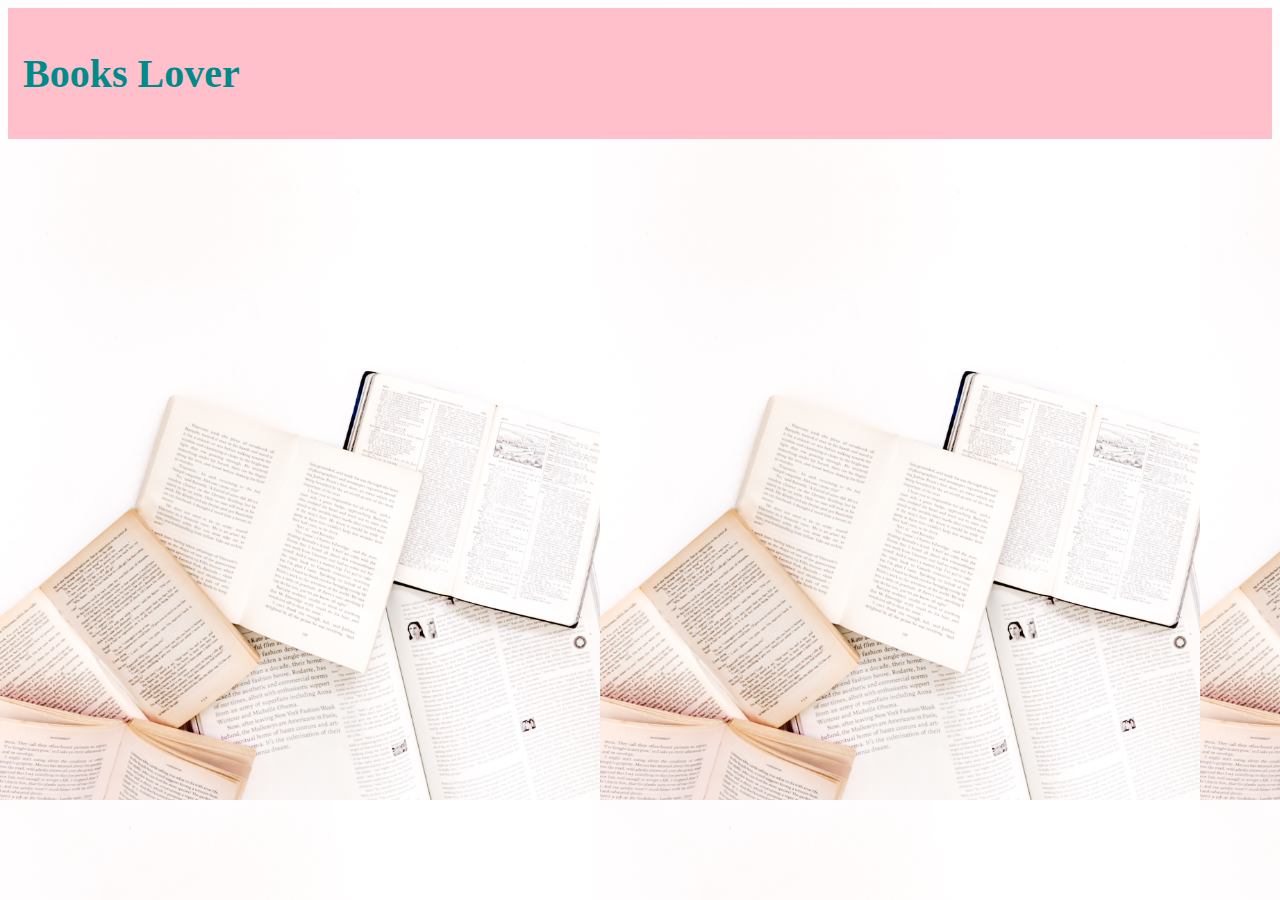
==== index.html @ 064ba672 "10" ====
<!DOCTYPE html>
<html lang="en">

<head>
    <meta charset="UTF-8">
    <meta name="viewport" content="width=device-width, initial-scale=1.0">
    <link rel="stylesheet" href="style.css">
    <script src="https://code.jquery.com/jquery-2.2.4.min.js"
    integrity="sha256-BbhdlvQf/xTY9gja0Dq3HiwQF8LaCRTXxZKRutelT44="
    crossorigin="anonymous"></script>

    <title>Project2</title>

</head>
<body>
    
    <div class="header">
        <h1>Books Lover</h1>
    </div>

    <div class="books">
        
    </div>


<!--  -->


    <script src="main.js"></script>
</body>

</html>
---- style.css ----
body{
    background-image: url(backgraund.jpg.jpg);
    background-size: 600px;
}
.header {
    color: darkcyan;
    background-color:pink;
    padding: 15px;
    margin:0 ;
    font-size:20px;
    font-family: Georgia, 'Times New Roman', Times, serif;
}
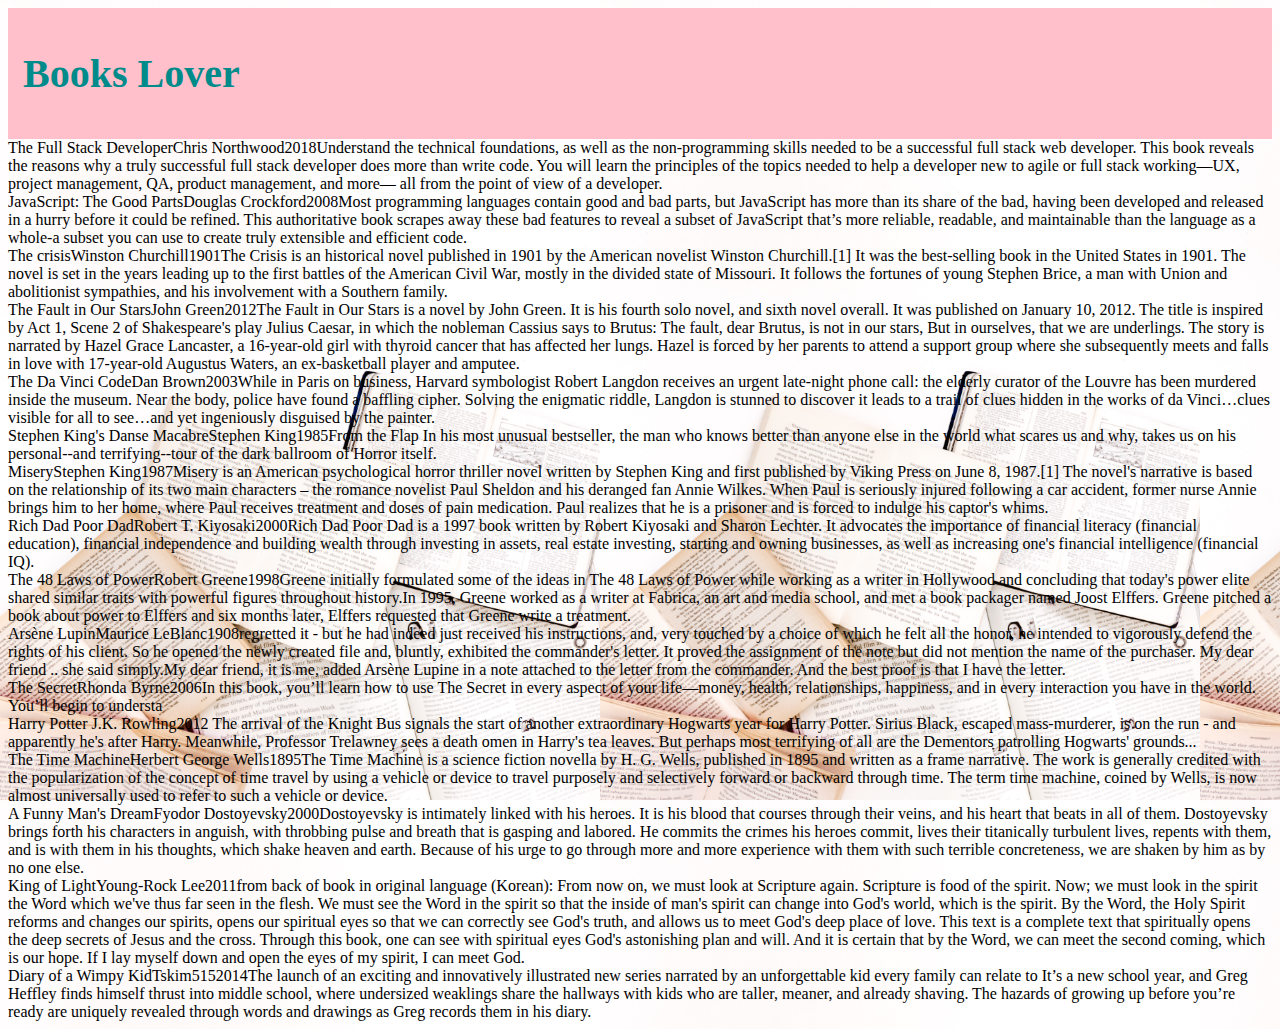
==== commit 44a0f053: "11" ====
--- a/index.html
+++ b/index.html
@@ -18,12 +18,10 @@
         <h1>Books Lover</h1>
     </div>
 
-    <div class="books">
+    <div class="books1">
         
     </div>
 
-
-<!--  -->
 
 
     <script src="main.js"></script>
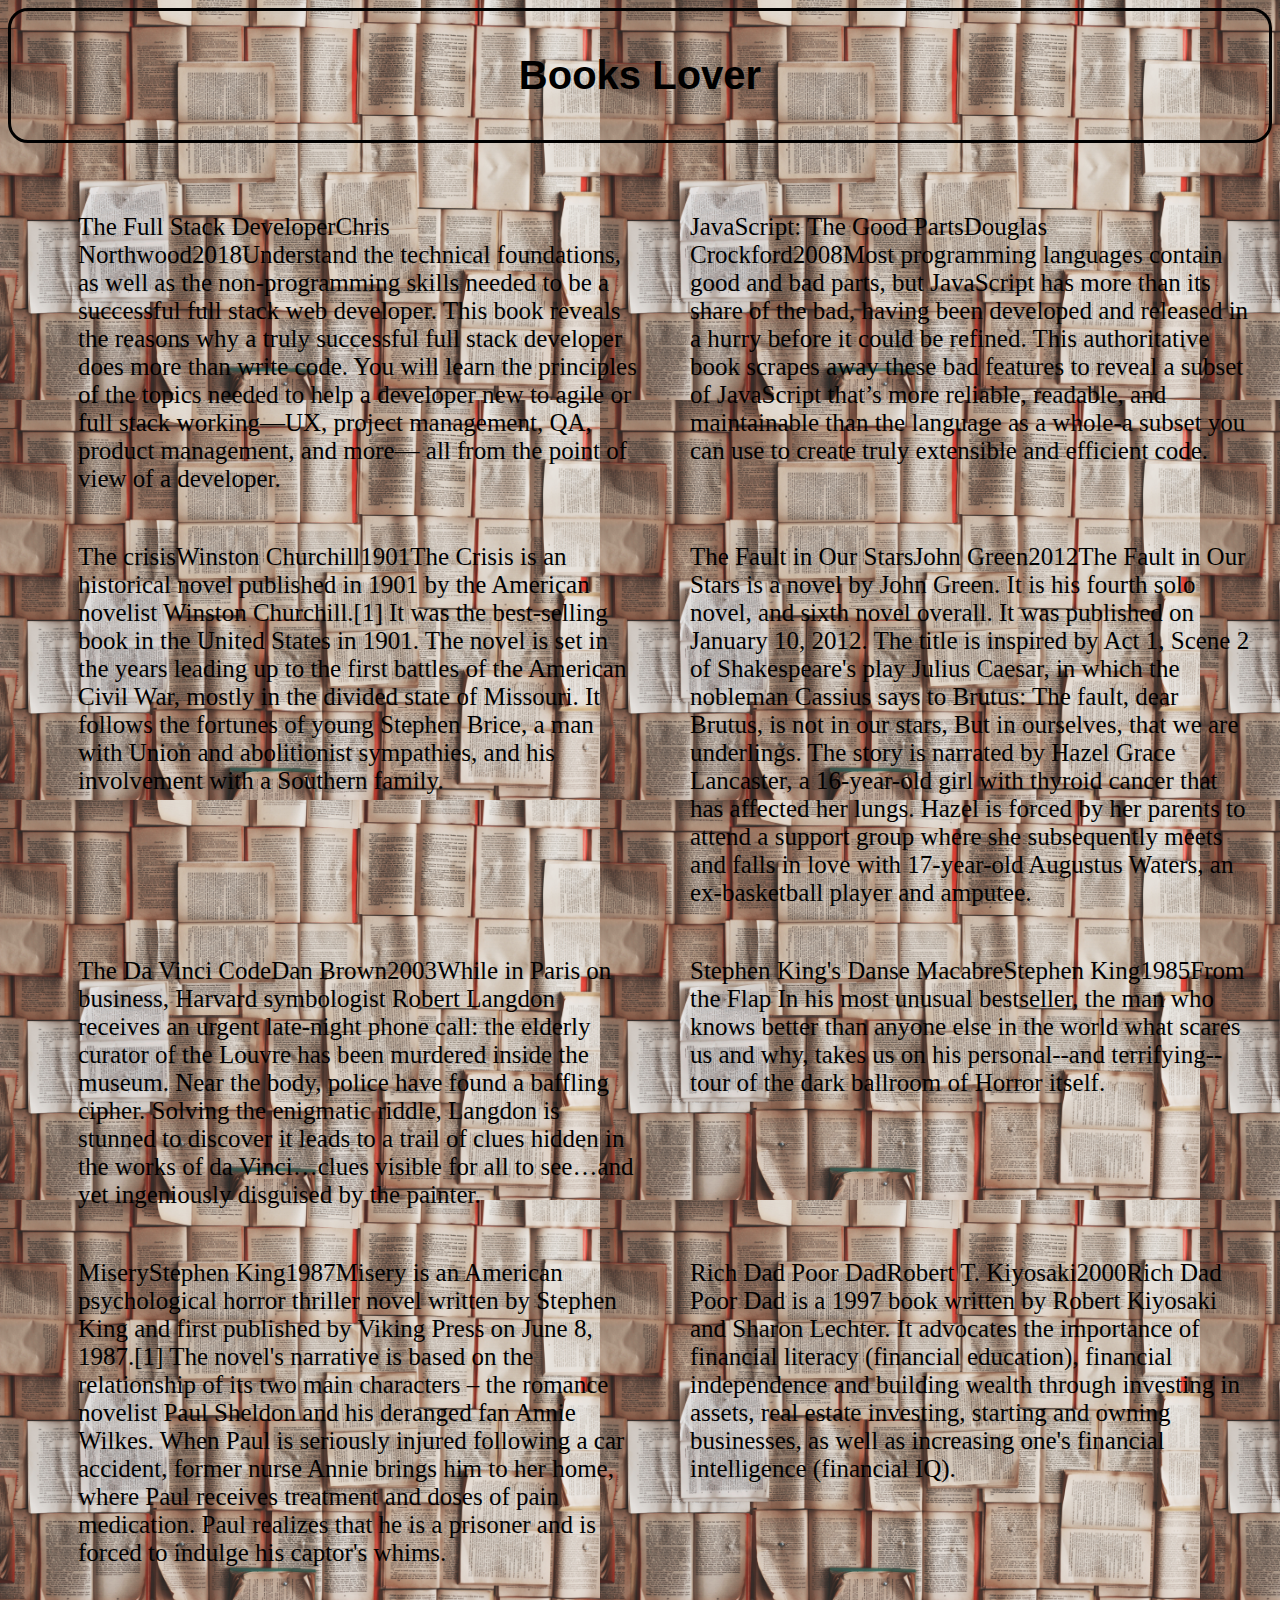
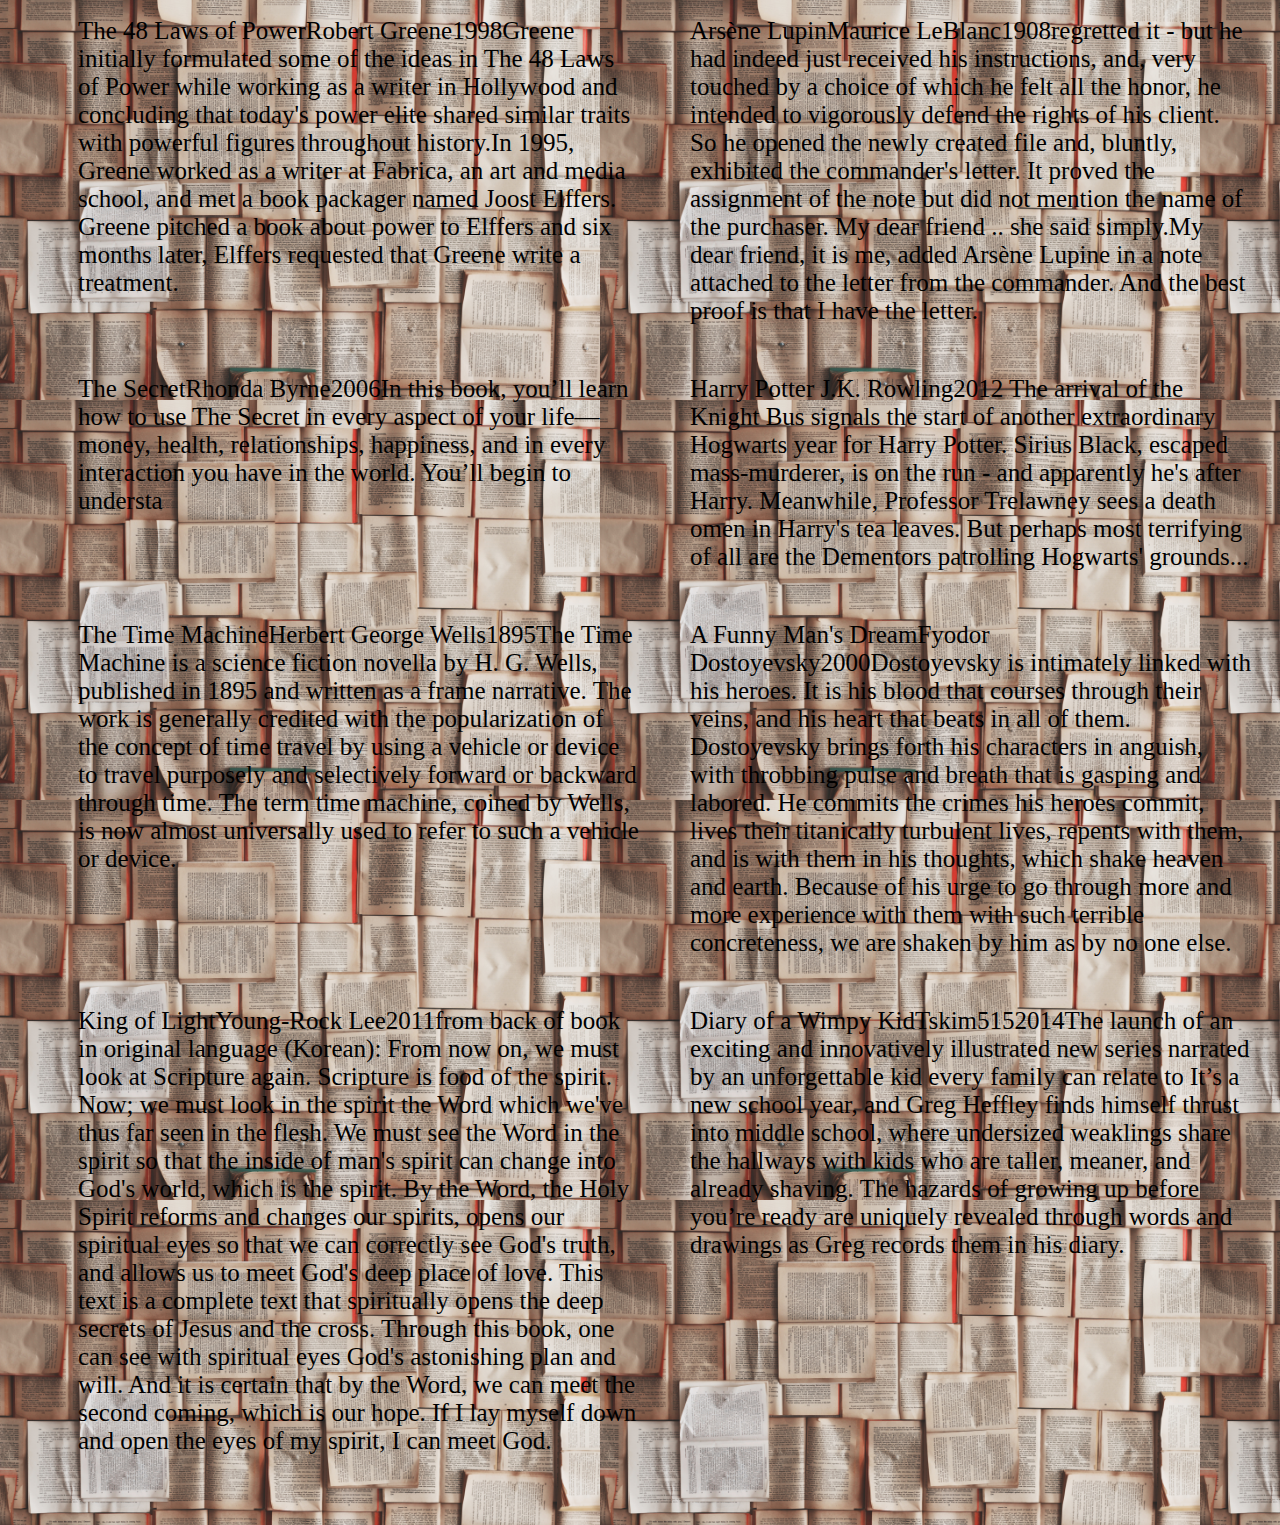
==== commit 262a0382: "12" ====
--- a/index.html
+++ b/index.html
@@ -15,11 +15,10 @@
 <body>
     
     <div class="header">
-        <h1>Books Lover</h1>
+        <h1>Books Lover</h1> 
     </div>
 
     <div class="books1">
-        
     </div>
 
 
--- a/style.css
+++ b/style.css
@@ -1,12 +1,24 @@
 body{
-    background-image: url(backgraund.jpg.jpg);
+    background-image: url(patrick.jpg.jpg);
     background-size: 600px;
 }
 .header {
-    color: darkcyan;
-    background-color:pink;
+    color: black;
+    /* background-color:blanchedalmond ; */
     padding: 15px;
     margin:0 ;
+    border-radius: 20px 20px 20px 20px;
+    border: 3px solid black;
     font-size:20px;
-    font-family: Georgia, 'Times New Roman', Times, serif;
-}+    font-family:Verdana, Geneva, Tahoma, sans-serif;
+    text-align: center;
+}
+.books1 {
+    display: grid;
+    grid-template-columns: 50% 50% ;
+    gap: 50px;
+    margin: 70px;
+    color: black ;
+    font-size: 25px;
+    
+}
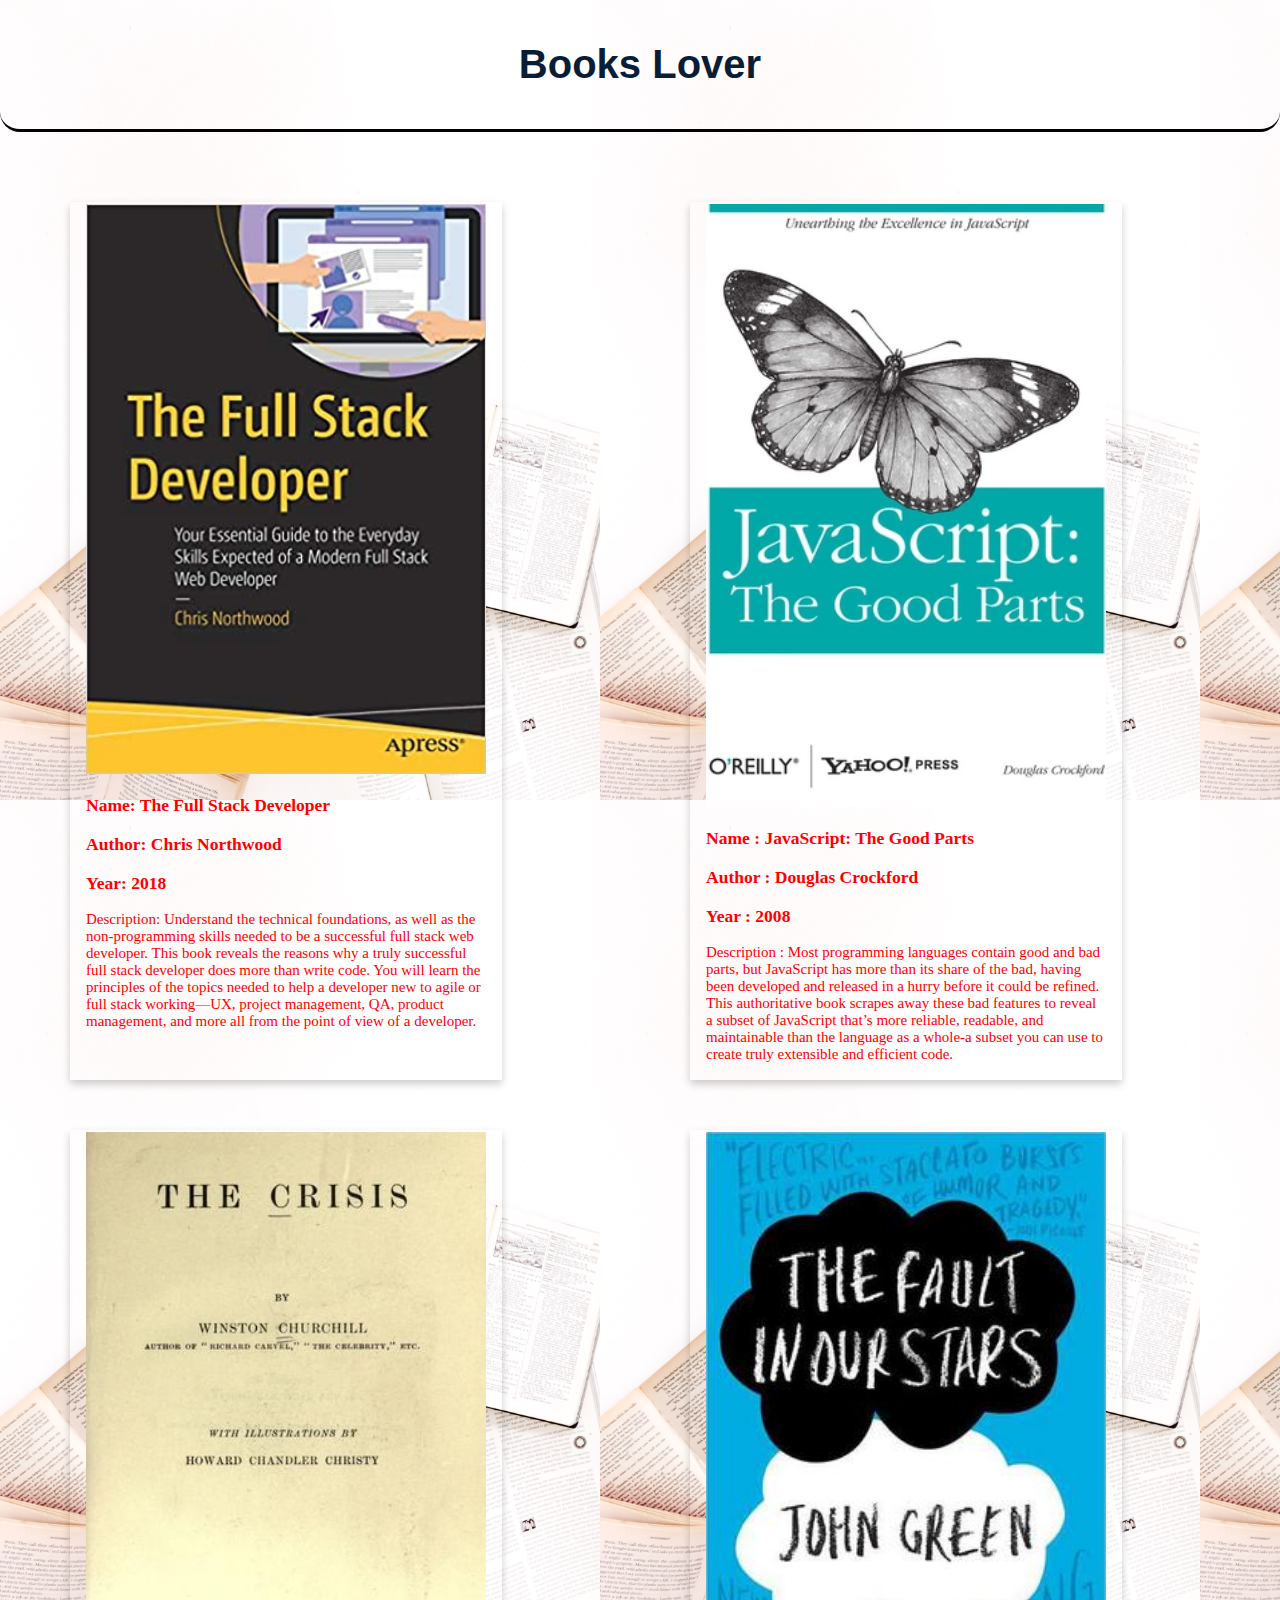
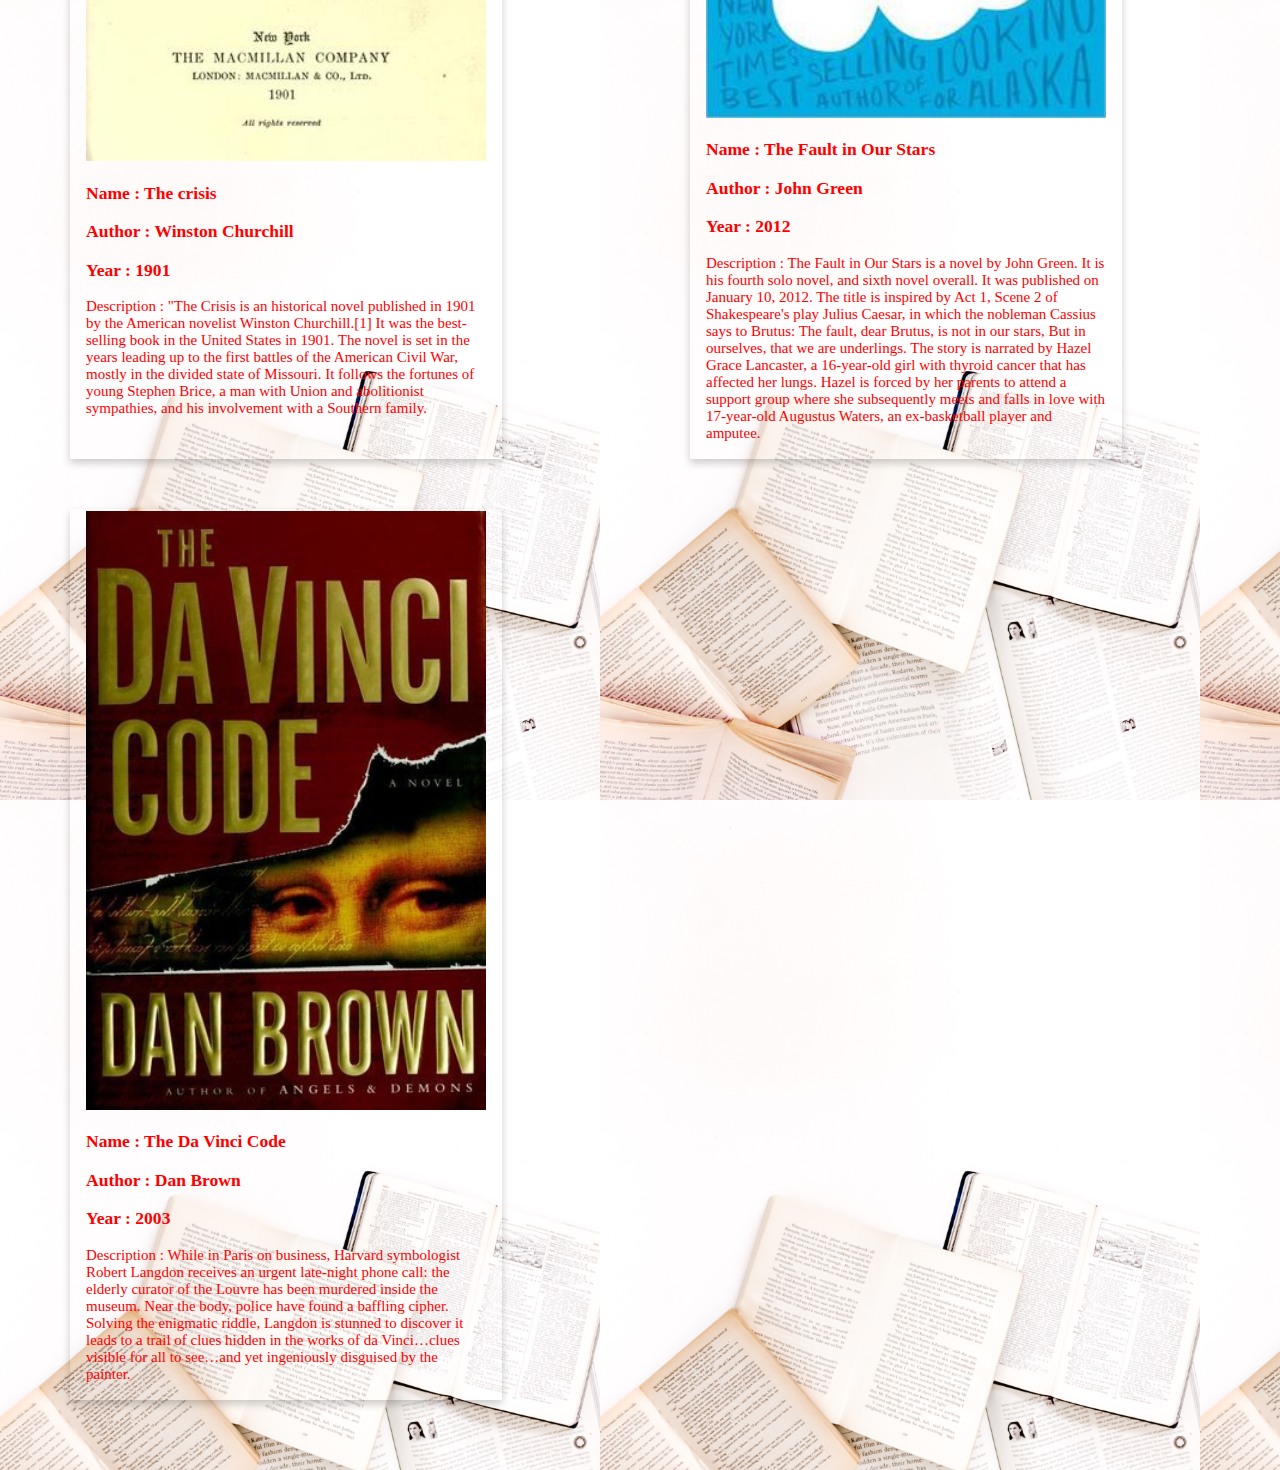
==== commit f6f9248e: "plan B" ====
--- a/index.html
+++ b/index.html
@@ -10,7 +10,6 @@
     crossorigin="anonymous"></script>
 
     <title>Project2</title>
-
 </head>
 <body>
     
@@ -19,7 +18,43 @@
     </div>
 
     <div class="books1">
-    </div>
+        <div class="book1">
+            <img src="./imgs/book1.jpg" alt="book1">
+            <h3> Name: The Full Stack Developer</h3>
+            <h3> Author: Chris Northwood</h3>
+            <h3>Year: 2018</h3> 
+            <p> Description: Understand the technical foundations, as well as the non-programming skills needed to be a successful full stack web developer. This book reveals the reasons why a truly successful full stack developer does more than write code. You will learn the principles of the topics needed to help a developer new to agile or full stack working―UX, project management, QA, product management, and more all from the point of view of a developer.</p>
+        </div>
+        <div class="book2">
+            <img src="./imgs/book2.jpg" alt="book2">
+            <h3> Name : JavaScript: The Good Parts</h3>
+            <h3>Author : Douglas Crockford</h3> 
+            <h3> Year : 2008</h3>
+            <p> Description : Most programming languages contain good and bad parts, but JavaScript has more than its share of the bad, having been developed and released in a hurry before it could be refined. This authoritative book scrapes away these bad features to reveal a subset of JavaScript that’s more reliable, readable, and maintainable than the language as a whole-a subset you can use to create truly extensible and efficient code.</p>
+        </div>
+        <div class="book3">
+            <img src="./imgs/book3.jpg" alt="book3">
+            <h3>Name : The crisis</h3> 
+            <h3>Author : Winston Churchill</h3>
+            <h3> Year : 1901 </h3>
+            <P>Description : "The Crisis is an historical novel published in 1901 by the American novelist Winston Churchill.[1] It was the best-selling book in the United States in 1901. The novel is set in the years leading up to the first battles of the American Civil War, mostly in the divided state of Missouri. It follows the fortunes of young Stephen Brice, a man with Union and abolitionist sympathies, and his involvement with a Southern family.</P> 
+        </div>
+        <div class="book4">
+            <img  src="./imgs/book4.jpg" alt="book4" >
+            <h3>Name : The Fault in Our Stars</h3>
+            <h3>Author : John Green</h3>
+            <h3>Year : 2012  </h3> 
+            <p>Description : The Fault in Our Stars is a novel by John Green. It is his fourth solo novel, and sixth novel overall. It was published on January 10, 2012. The title is inspired by Act 1, Scene 2 of Shakespeare's play Julius Caesar, in which the nobleman Cassius says to Brutus: The fault, dear Brutus, is not in our stars, But in ourselves, that we are underlings. The story is narrated by Hazel Grace Lancaster, a 16-year-old girl with thyroid cancer that has affected her lungs. Hazel is forced by her parents to attend a support group where she subsequently meets and falls in love with 17-year-old Augustus Waters, an ex-basketball player and amputee.</p>
+            </div>
+            <div class="book5">
+                <img src="./imgs/book5.jpg" alt="book5">
+                <h3> Name : The Da Vinci Code</h3>
+                <h3> Author : Dan Brown</h3>
+                <h3> Year : 2003 </h3>
+                <p> Description : While in Paris on business, Harvard symbologist Robert Langdon receives an urgent late-night phone call: the elderly curator of the Louvre has been murdered inside the museum. Near the body, police have found a baffling cipher. Solving the enigmatic riddle, Langdon is stunned to discover it leads to a trail of clues hidden in the works of da Vinci…clues visible for all to see…and yet ingeniously disguised by the painter.</p>
+            </div>
+        </div>
+    
 
 
 
--- a/style.css
+++ b/style.css
@@ -1,14 +1,15 @@
 body{
-    background-image: url(patrick.jpg.jpg);
+    background-image: url(backgraund.jpg.jpg);
     background-size: 600px;
+    margin: 0;
 }
 .header {
-    color: black;
-    /* background-color:blanchedalmond ; */
+    color: #0A1D37;
+    /* background-color:#F1ECC3 ; */
     padding: 15px;
     margin:0 ;
-    border-radius: 20px 20px 20px 20px;
-    border: 3px solid black;
+    border-radius:  20px 20px;
+    border-bottom: 3px solid black;
     font-size:20px;
     font-family:Verdana, Geneva, Tahoma, sans-serif;
     text-align: center;
@@ -18,7 +19,63 @@
     grid-template-columns: 50% 50% ;
     gap: 50px;
     margin: 70px;
-    color: black ;
+    color: red ;
     font-size: 25px;
     
 }
+img {
+    width: 400px;
+    align-items: center;
+}
+.book1 {
+    /* border:2px solid black; */
+    font-size: 15px;
+    width: 400px;
+    box-shadow: 0 4px 8px 0 rgba(0,0,0,0.2);
+    transition: 0.3s;
+    padding: 2px 16px;
+}
+.book1 :hover {
+        box-shadow: 0 8px 16px  rgba(0,0,0,0.2);
+}
+
+.book2 {
+    font-size: 15px;
+    width: 400px;
+    box-shadow: 0 4px 8px 0 rgba(0,0,0,0.2);
+    transition: 0.3s;
+    padding: 2px 16px;
+}
+.book2 :hover {
+        box-shadow: 0 8px 16px  rgba(0,0,0,0.2);
+}
+.book3 {
+    font-size: 15px;
+    width: 400px;
+    box-shadow: 0 4px 8px 0 rgba(0,0,0,0.2);
+    transition: 0.3s;
+    padding: 2px 16px;
+}
+.book3 :hover {
+        box-shadow: 0 8px 16px  rgba(0,0,0,0.2);
+}
+.book4 {
+    font-size: 15px;
+    width: 400px;
+    box-shadow: 0 4px 8px 0 rgba(0,0,0,0.2);
+    transition: 0.3s;
+    padding: 2px 16px;
+}
+.book4 :hover {
+        box-shadow: 0 8px 16px  rgba(0,0,0,0.2);
+}
+.book5 {
+    font-size: 15px;
+    width: 400px;
+    box-shadow: 0 4px 8px 0 rgba(0,0,0,0.2);
+    transition: 0.3s;
+    padding: 2px 16px;
+}
+.book5 :hover {
+        box-shadow: 0 8px 16px  rgba(0,0,0,0.2);
+}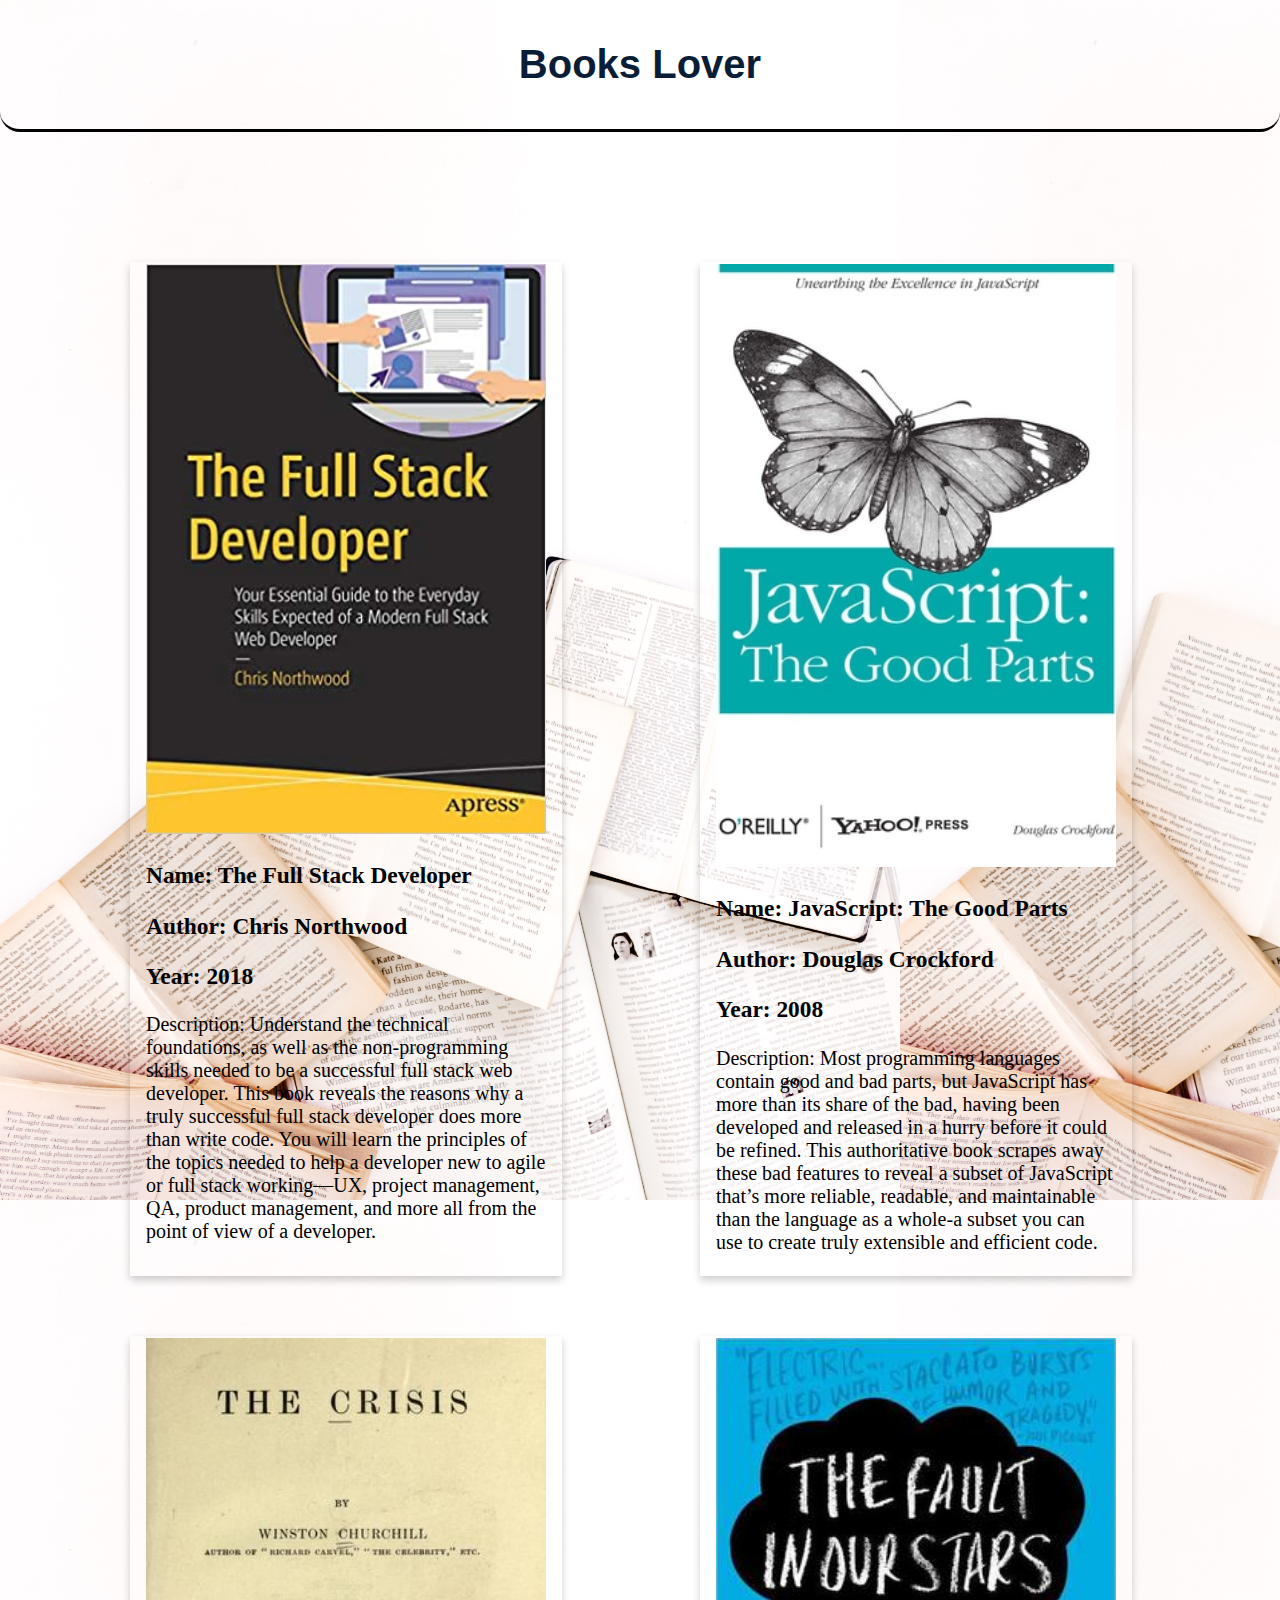
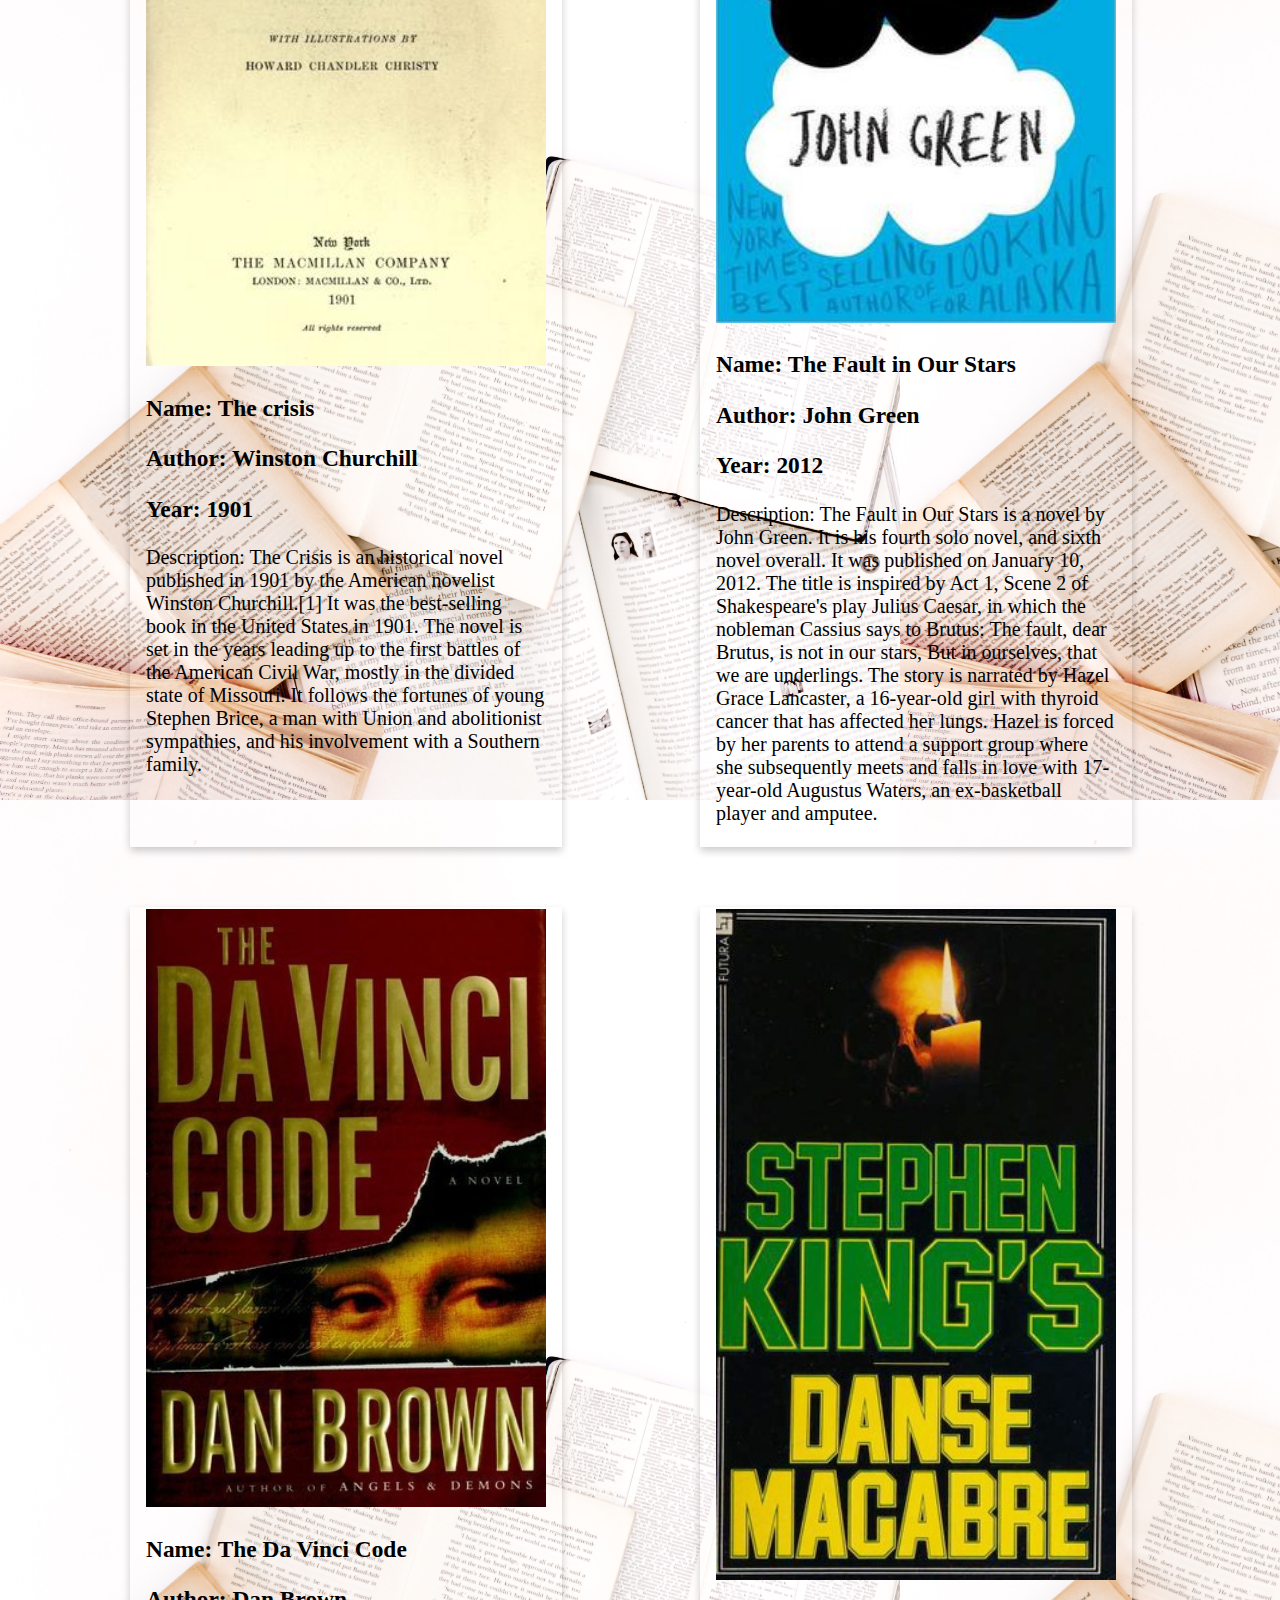
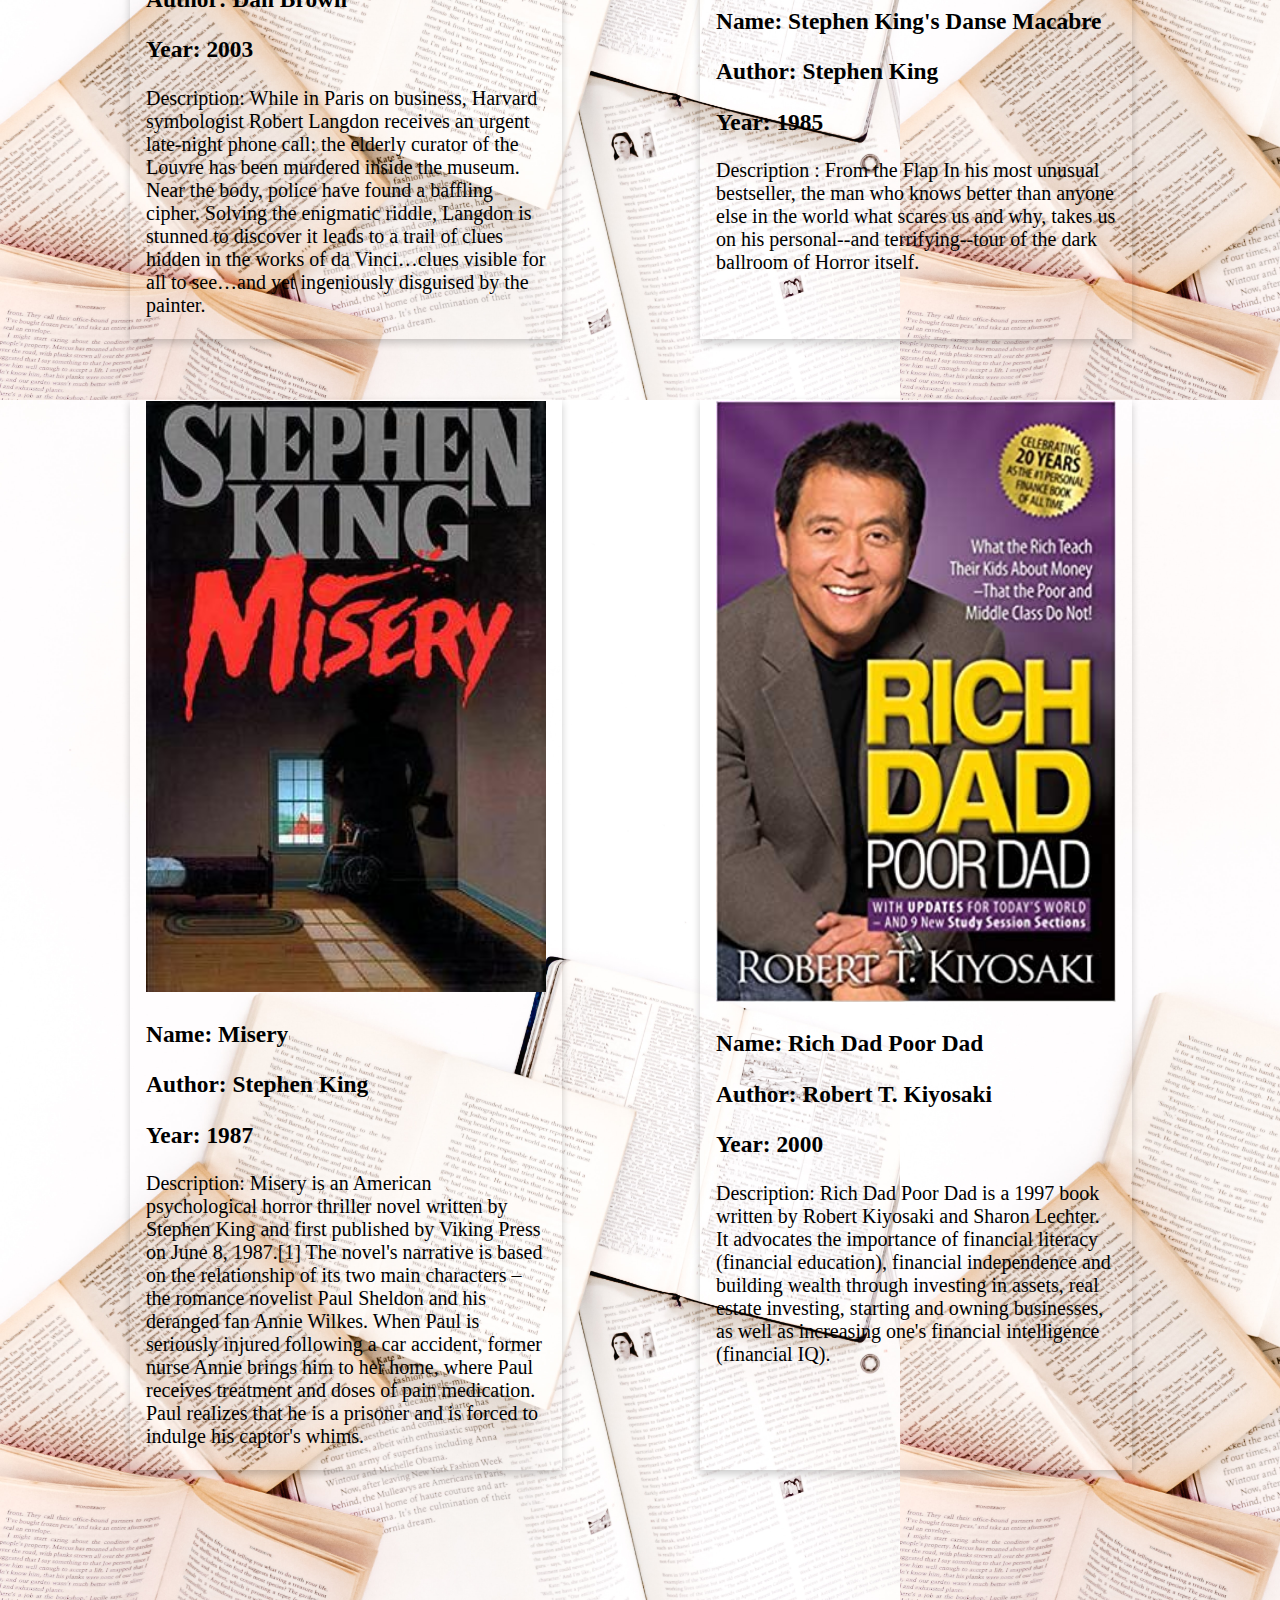
==== commit 63a814e6: "add book" ====
--- a/index.html
+++ b/index.html
@@ -27,32 +27,54 @@
         </div>
         <div class="book2">
             <img src="./imgs/book2.jpg" alt="book2">
-            <h3> Name : JavaScript: The Good Parts</h3>
-            <h3>Author : Douglas Crockford</h3> 
-            <h3> Year : 2008</h3>
-            <p> Description : Most programming languages contain good and bad parts, but JavaScript has more than its share of the bad, having been developed and released in a hurry before it could be refined. This authoritative book scrapes away these bad features to reveal a subset of JavaScript that’s more reliable, readable, and maintainable than the language as a whole-a subset you can use to create truly extensible and efficient code.</p>
+            <h3> Name: JavaScript: The Good Parts</h3>
+            <h3>Author: Douglas Crockford</h3> 
+            <h3> Year: 2008</h3>
+            <p> Description: Most programming languages contain good and bad parts, but JavaScript has more than its share of the bad, having been developed and released in a hurry before it could be refined. This authoritative book scrapes away these bad features to reveal a subset of JavaScript that’s more reliable, readable, and maintainable than the language as a whole-a subset you can use to create truly extensible and efficient code.</p>
         </div>
         <div class="book3">
             <img src="./imgs/book3.jpg" alt="book3">
-            <h3>Name : The crisis</h3> 
-            <h3>Author : Winston Churchill</h3>
-            <h3> Year : 1901 </h3>
-            <P>Description : "The Crisis is an historical novel published in 1901 by the American novelist Winston Churchill.[1] It was the best-selling book in the United States in 1901. The novel is set in the years leading up to the first battles of the American Civil War, mostly in the divided state of Missouri. It follows the fortunes of young Stephen Brice, a man with Union and abolitionist sympathies, and his involvement with a Southern family.</P> 
+            <h3>Name: The crisis</h3> 
+            <h3>Author: Winston Churchill</h3>
+            <h3> Year: 1901 </h3>
+            <P>Description: The Crisis is an historical novel published in 1901 by the American novelist Winston Churchill.[1] It was the best-selling book in the United States in 1901. The novel is set in the years leading up to the first battles of the American Civil War, mostly in the divided state of Missouri. It follows the fortunes of young Stephen Brice, a man with Union and abolitionist sympathies, and his involvement with a Southern family.</P> 
         </div>
         <div class="book4">
             <img  src="./imgs/book4.jpg" alt="book4" >
-            <h3>Name : The Fault in Our Stars</h3>
-            <h3>Author : John Green</h3>
-            <h3>Year : 2012  </h3> 
-            <p>Description : The Fault in Our Stars is a novel by John Green. It is his fourth solo novel, and sixth novel overall. It was published on January 10, 2012. The title is inspired by Act 1, Scene 2 of Shakespeare's play Julius Caesar, in which the nobleman Cassius says to Brutus: The fault, dear Brutus, is not in our stars, But in ourselves, that we are underlings. The story is narrated by Hazel Grace Lancaster, a 16-year-old girl with thyroid cancer that has affected her lungs. Hazel is forced by her parents to attend a support group where she subsequently meets and falls in love with 17-year-old Augustus Waters, an ex-basketball player and amputee.</p>
+            <h3>Name: The Fault in Our Stars</h3>
+            <h3>Author: John Green</h3>
+            <h3>Year: 2012  </h3> 
+            <p>Description: The Fault in Our Stars is a novel by John Green. It is his fourth solo novel, and sixth novel overall. It was published on January 10, 2012. The title is inspired by Act 1, Scene 2 of Shakespeare's play Julius Caesar, in which the nobleman Cassius says to Brutus: The fault, dear Brutus, is not in our stars, But in ourselves, that we are underlings. The story is narrated by Hazel Grace Lancaster, a 16-year-old girl with thyroid cancer that has affected her lungs. Hazel is forced by her parents to attend a support group where she subsequently meets and falls in love with 17-year-old Augustus Waters, an ex-basketball player and amputee.</p>
             </div>
             <div class="book5">
                 <img src="./imgs/book5.jpg" alt="book5">
-                <h3> Name : The Da Vinci Code</h3>
-                <h3> Author : Dan Brown</h3>
-                <h3> Year : 2003 </h3>
-                <p> Description : While in Paris on business, Harvard symbologist Robert Langdon receives an urgent late-night phone call: the elderly curator of the Louvre has been murdered inside the museum. Near the body, police have found a baffling cipher. Solving the enigmatic riddle, Langdon is stunned to discover it leads to a trail of clues hidden in the works of da Vinci…clues visible for all to see…and yet ingeniously disguised by the painter.</p>
+                <h3> Name: The Da Vinci Code</h3>
+                <h3> Author: Dan Brown</h3>
+                <h3> Year: 2003 </h3>
+                <p> Description: While in Paris on business, Harvard symbologist Robert Langdon receives an urgent late-night phone call: the elderly curator of the Louvre has been murdered inside the museum. Near the body, police have found a baffling cipher. Solving the enigmatic riddle, Langdon is stunned to discover it leads to a trail of clues hidden in the works of da Vinci…clues visible for all to see…and yet ingeniously disguised by the painter.</p>
             </div>
+            <div class="book6">
+                <img src="./imgs/book6.jpg" alt="book6"> 
+                <h3> Name: Stephen King's Danse Macabre</h3>
+                <h3> Author: Stephen King</h3> 
+                <h3> Year: 1985</h3>
+                <p> Description : From the Flap In his most unusual bestseller, the man who knows better than anyone else in the world what scares us and why, takes us on his personal--and terrifying--tour of the dark ballroom of Horror itself.</p>
+            </div>
+            <div class="book7">
+                <img src="./imgs/book7.jpg" alt="book7">
+                <h3> Name: Misery</h3>
+                <h3> Author: Stephen King</h3> 
+                <h3> Year: 1987</h3> 
+                <p> Description: Misery is an American psychological horror thriller novel written by Stephen King and first published by Viking Press on June 8, 1987.[1] The novel's narrative is based on the relationship of its two main characters – the romance novelist Paul Sheldon and his deranged fan Annie Wilkes. When Paul is seriously injured following a car accident, former nurse Annie brings him to her home, where Paul receives treatment and doses of pain medication. Paul realizes that he is a prisoner and is forced to indulge his captor's whims.</p>
+            </div>
+            <div class="book8">
+                <img  src="./imgs/book8.jpg" alt="book8">
+                <h3> Name: Rich Dad Poor Dad</h3>
+                <h3> Author: Robert T. Kiyosaki </h3> 
+                <h3> Year:  2000 </h3>
+                <p> Description: Rich Dad Poor Dad is a 1997 book written by Robert Kiyosaki and Sharon Lechter. It advocates the importance of financial literacy (financial education), financial independence and building wealth through investing in assets, real estate investing, starting and owning businesses, as well as increasing one's financial intelligence (financial IQ).</p>
+            </div>
+            
         </div>
     
 
--- a/style.css
+++ b/style.css
@@ -1,6 +1,6 @@
 body{
     background-image: url(backgraund.jpg.jpg);
-    background-size: 600px;
+    background-size: 900px;
     margin: 0;
 }
 .header {
@@ -16,11 +16,12 @@
 }
 .books1 {
     display: grid;
-    grid-template-columns: 50% 50% ;
-    gap: 50px;
+    grid-template-columns:  50% 50% ;
+    gap: 60px;
     margin: 70px;
-    color: red ;
-    font-size: 25px;
+    padding: 60px;
+    color: #000 ;
+    font-size: 20px;
     
 }
 img {
@@ -29,7 +30,6 @@
 }
 .book1 {
     /* border:2px solid black; */
-    font-size: 15px;
     width: 400px;
     box-shadow: 0 4px 8px 0 rgba(0,0,0,0.2);
     transition: 0.3s;
@@ -40,7 +40,6 @@
 }
 
 .book2 {
-    font-size: 15px;
     width: 400px;
     box-shadow: 0 4px 8px 0 rgba(0,0,0,0.2);
     transition: 0.3s;
@@ -50,7 +49,6 @@
         box-shadow: 0 8px 16px  rgba(0,0,0,0.2);
 }
 .book3 {
-    font-size: 15px;
     width: 400px;
     box-shadow: 0 4px 8px 0 rgba(0,0,0,0.2);
     transition: 0.3s;
@@ -60,7 +58,6 @@
         box-shadow: 0 8px 16px  rgba(0,0,0,0.2);
 }
 .book4 {
-    font-size: 15px;
     width: 400px;
     box-shadow: 0 4px 8px 0 rgba(0,0,0,0.2);
     transition: 0.3s;
@@ -70,7 +67,6 @@
         box-shadow: 0 8px 16px  rgba(0,0,0,0.2);
 }
 .book5 {
-    font-size: 15px;
     width: 400px;
     box-shadow: 0 4px 8px 0 rgba(0,0,0,0.2);
     transition: 0.3s;
@@ -78,4 +74,31 @@
 }
 .book5 :hover {
         box-shadow: 0 8px 16px  rgba(0,0,0,0.2);
+}
+.book6 {
+    width: 400px;
+    box-shadow: 0 4px 8px 0 rgba(0,0,0,0.2);
+    transition: 0.3s;
+    padding: 2px 16px;
+}
+.book6 :hover {
+        box-shadow: 0 8px 16px  rgba(0,0,0,0.2);
+}
+.book7 {
+    width: 400px;
+    box-shadow: 0 4px 8px 0 rgba(0,0,0,0.2);
+    transition: 0.3s;
+    padding: 2px 16px;
+}
+.book7 :hover {
+        box-shadow: 0 8px 16px  rgba(0,0,0,0.2);
+}
+.book8 {
+    width: 400px;
+    box-shadow: 0 4px 8px 0 rgba(0,0,0,0.2);
+    transition: 0.3s;
+    padding: 2px 16px;
+}
+.book8 :hover {
+        box-shadow: 0 8px 16px  rgba(0,0,0,0.2);
 }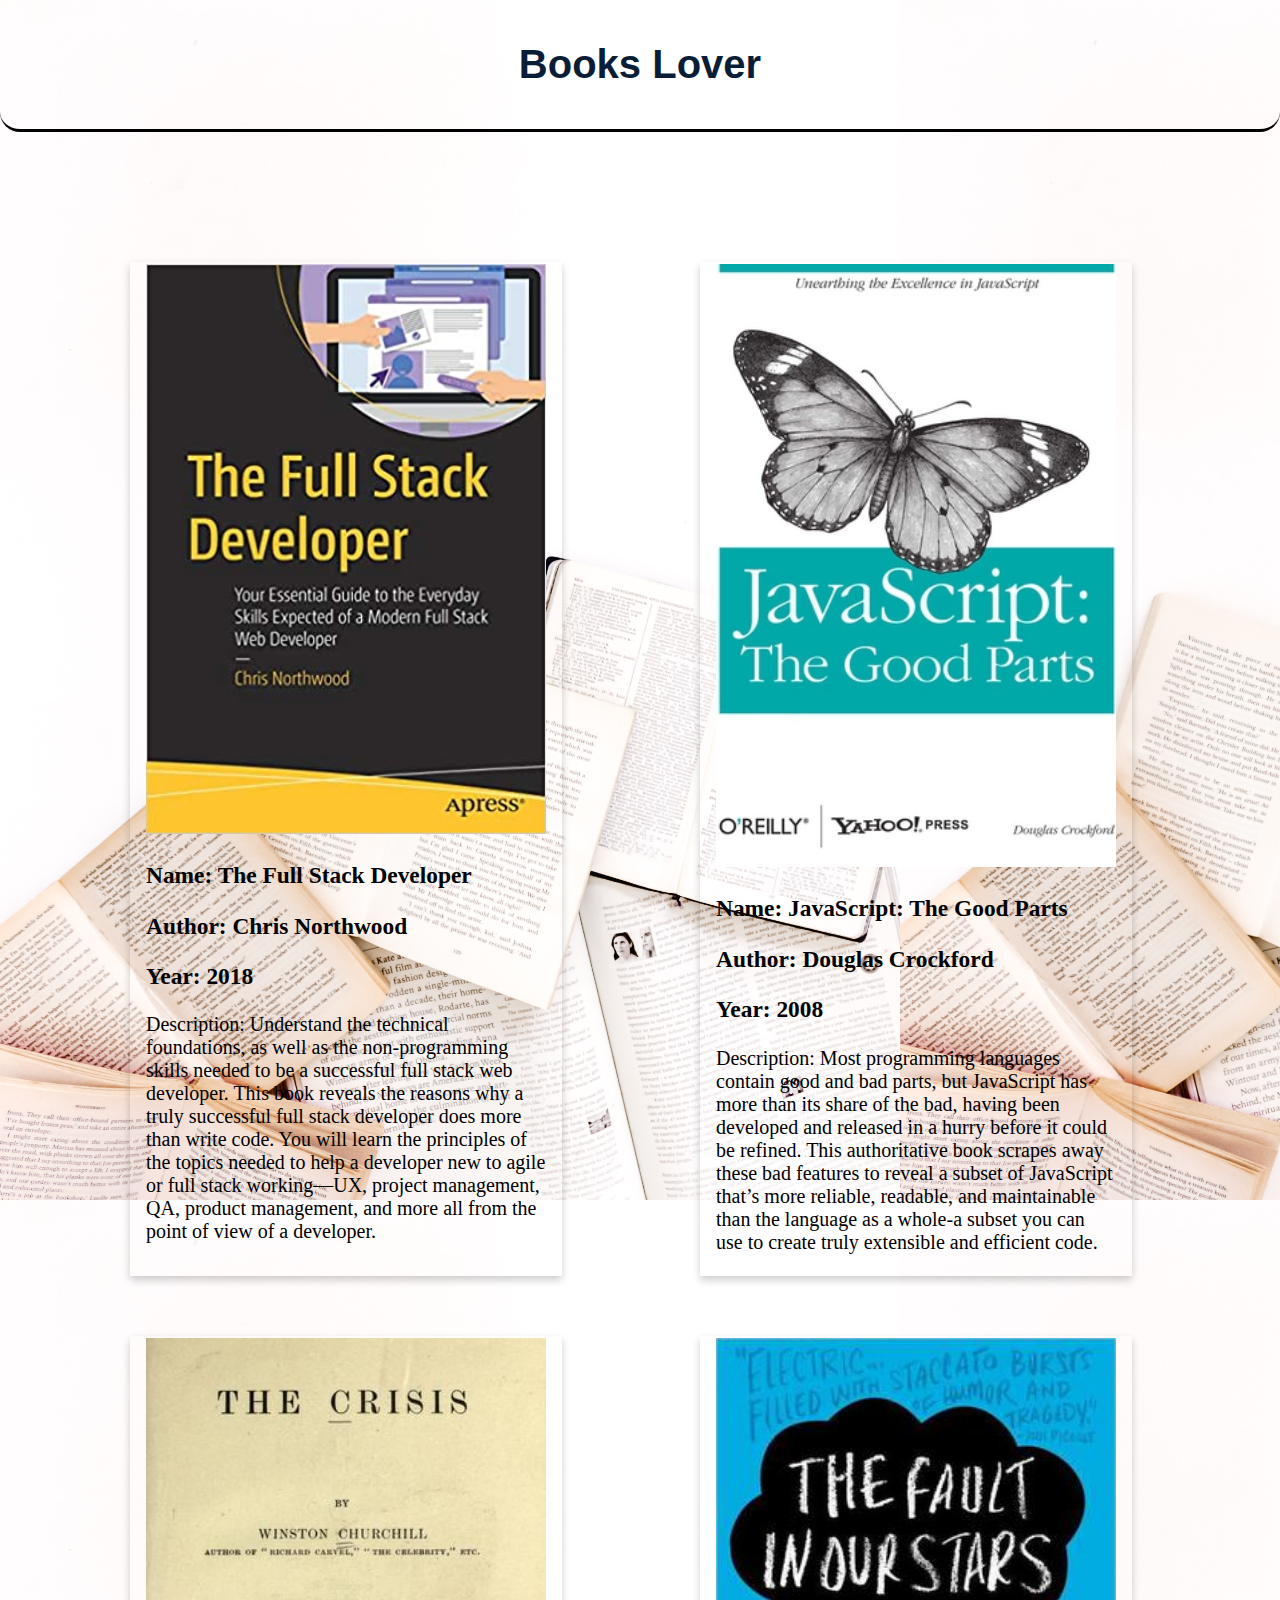
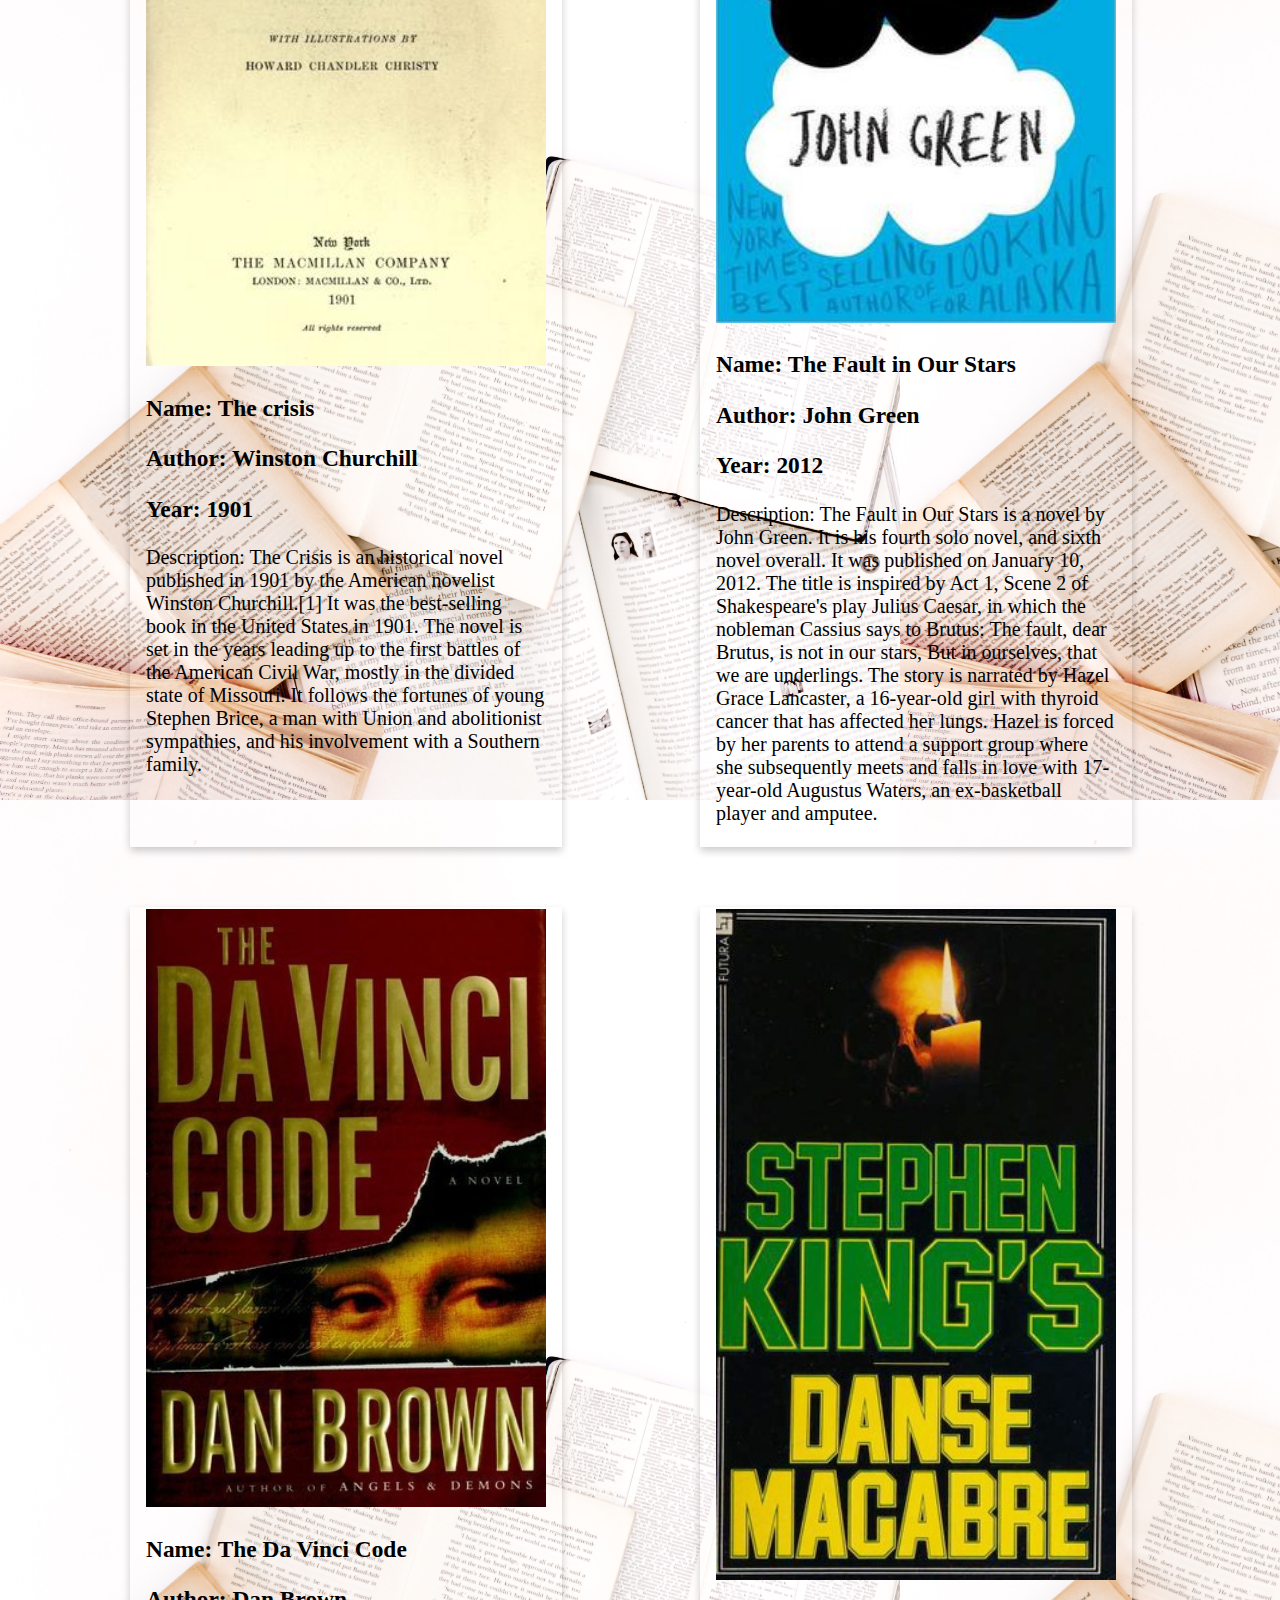
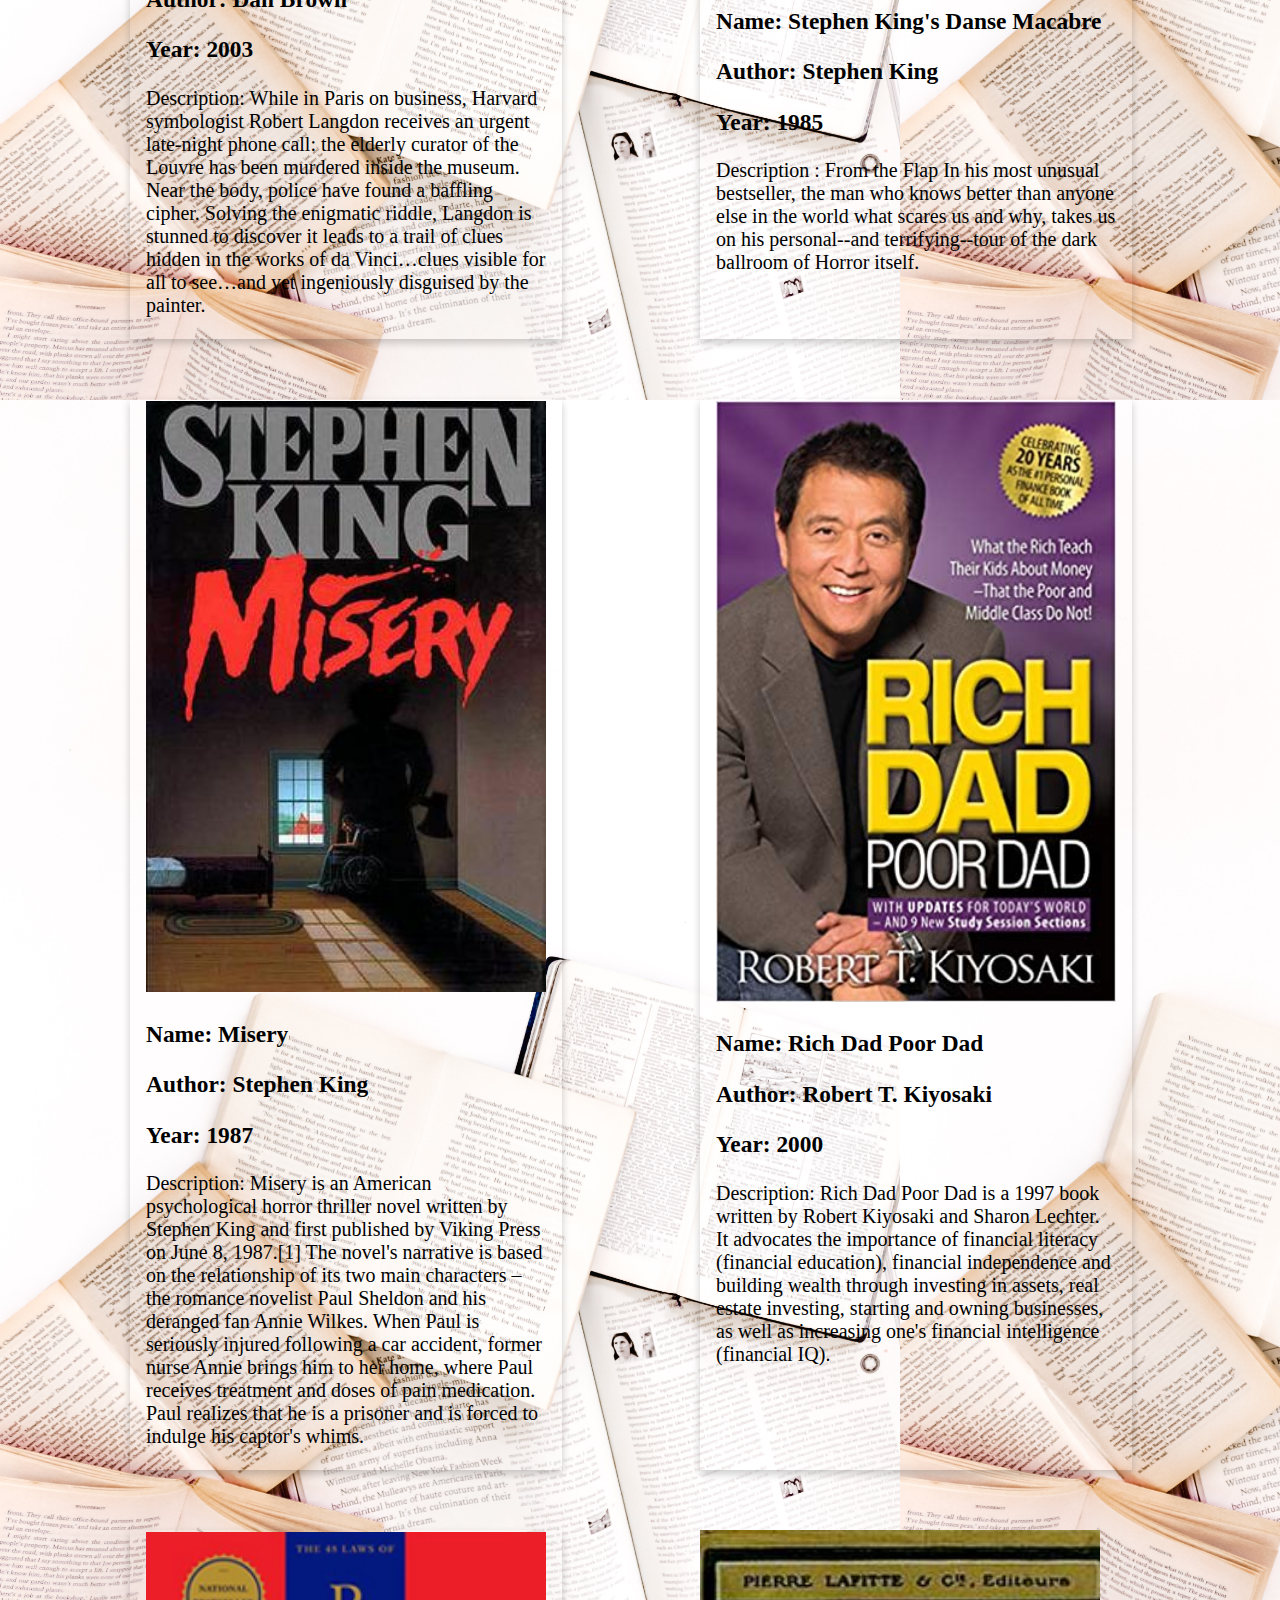
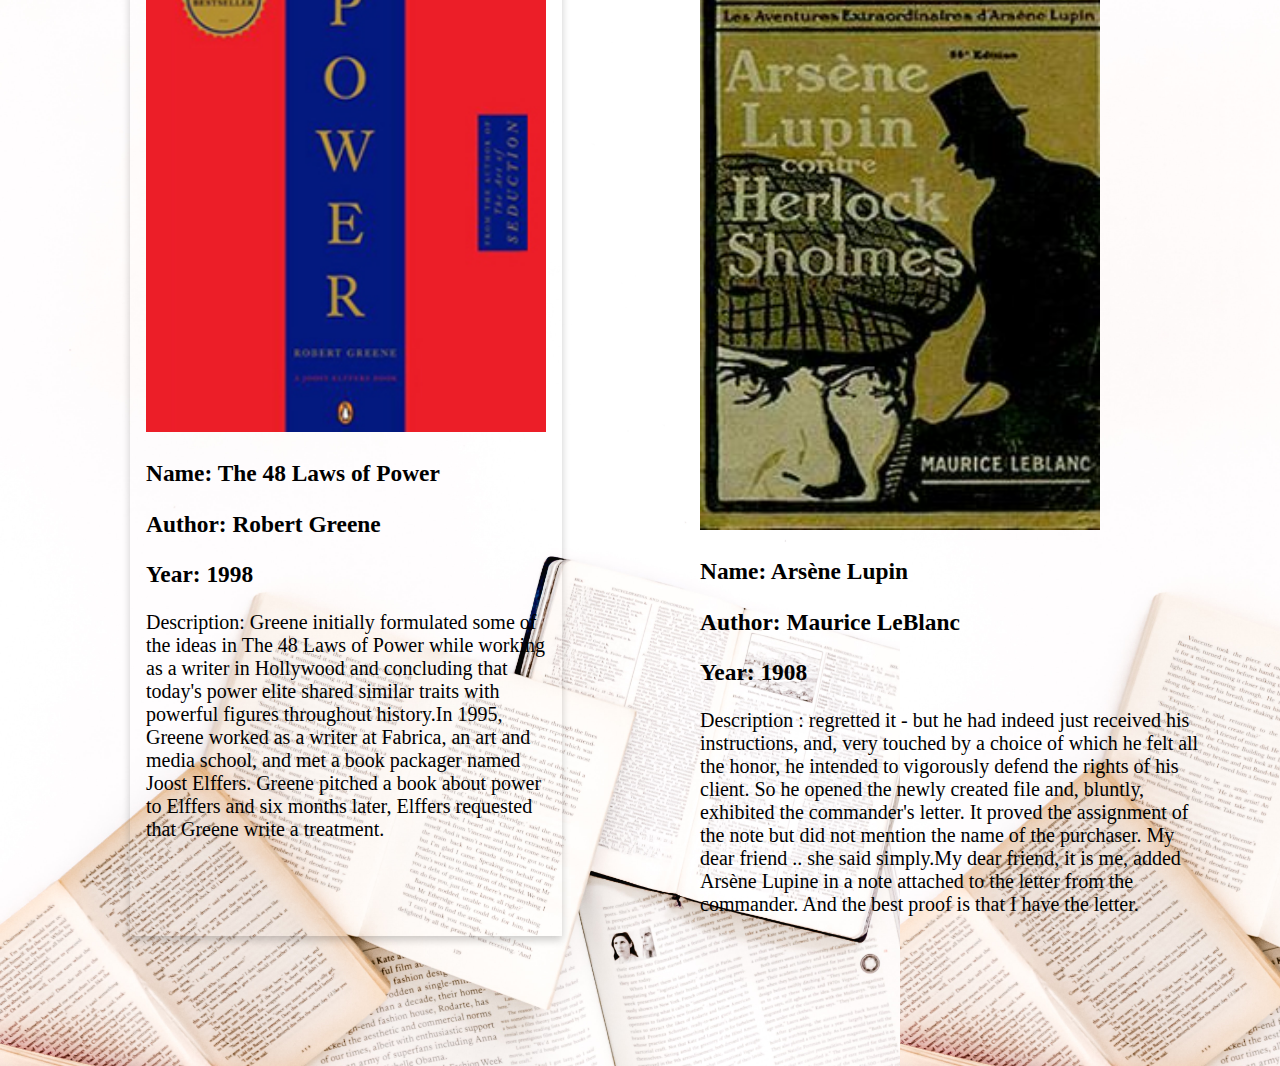
==== commit 5eb39d41: "15" ====
--- a/index.html
+++ b/index.html
@@ -1,86 +1,177 @@
 <!DOCTYPE html>
 <html lang="en">
-
-<head>
-    <meta charset="UTF-8">
-    <meta name="viewport" content="width=device-width, initial-scale=1.0">
-    <link rel="stylesheet" href="style.css">
-    <script src="https://code.jquery.com/jquery-2.2.4.min.js"
-    integrity="sha256-BbhdlvQf/xTY9gja0Dq3HiwQF8LaCRTXxZKRutelT44="
-    crossorigin="anonymous"></script>
+  <head>
+    <meta charset="UTF-8" />
+    <meta name="viewport" content="width=device-width, initial-scale=1.0" />
+    <link rel="stylesheet" href="style.css" />
+    <script
+      src="https://code.jquery.com/jquery-2.2.4.min.js"
+      integrity="sha256-BbhdlvQf/xTY9gja0Dq3HiwQF8LaCRTXxZKRutelT44="
+      crossorigin="anonymous"
+    ></script>
 
     <title>Project2</title>
-</head>
-<body>
-    
+  </head>
+  <body>
     <div class="header">
-        <h1>Books Lover</h1> 
+      <h1>Books Lover</h1>
     </div>
 
     <div class="books1">
-        <div class="book1">
-            <img src="./imgs/book1.jpg" alt="book1">
-            <h3> Name: The Full Stack Developer</h3>
-            <h3> Author: Chris Northwood</h3>
-            <h3>Year: 2018</h3> 
-            <p> Description: Understand the technical foundations, as well as the non-programming skills needed to be a successful full stack web developer. This book reveals the reasons why a truly successful full stack developer does more than write code. You will learn the principles of the topics needed to help a developer new to agile or full stack working―UX, project management, QA, product management, and more all from the point of view of a developer.</p>
-        </div>
-        <div class="book2">
-            <img src="./imgs/book2.jpg" alt="book2">
-            <h3> Name: JavaScript: The Good Parts</h3>
-            <h3>Author: Douglas Crockford</h3> 
-            <h3> Year: 2008</h3>
-            <p> Description: Most programming languages contain good and bad parts, but JavaScript has more than its share of the bad, having been developed and released in a hurry before it could be refined. This authoritative book scrapes away these bad features to reveal a subset of JavaScript that’s more reliable, readable, and maintainable than the language as a whole-a subset you can use to create truly extensible and efficient code.</p>
-        </div>
-        <div class="book3">
-            <img src="./imgs/book3.jpg" alt="book3">
-            <h3>Name: The crisis</h3> 
-            <h3>Author: Winston Churchill</h3>
-            <h3> Year: 1901 </h3>
-            <P>Description: The Crisis is an historical novel published in 1901 by the American novelist Winston Churchill.[1] It was the best-selling book in the United States in 1901. The novel is set in the years leading up to the first battles of the American Civil War, mostly in the divided state of Missouri. It follows the fortunes of young Stephen Brice, a man with Union and abolitionist sympathies, and his involvement with a Southern family.</P> 
-        </div>
-        <div class="book4">
-            <img  src="./imgs/book4.jpg" alt="book4" >
-            <h3>Name: The Fault in Our Stars</h3>
-            <h3>Author: John Green</h3>
-            <h3>Year: 2012  </h3> 
-            <p>Description: The Fault in Our Stars is a novel by John Green. It is his fourth solo novel, and sixth novel overall. It was published on January 10, 2012. The title is inspired by Act 1, Scene 2 of Shakespeare's play Julius Caesar, in which the nobleman Cassius says to Brutus: The fault, dear Brutus, is not in our stars, But in ourselves, that we are underlings. The story is narrated by Hazel Grace Lancaster, a 16-year-old girl with thyroid cancer that has affected her lungs. Hazel is forced by her parents to attend a support group where she subsequently meets and falls in love with 17-year-old Augustus Waters, an ex-basketball player and amputee.</p>
-            </div>
-            <div class="book5">
-                <img src="./imgs/book5.jpg" alt="book5">
-                <h3> Name: The Da Vinci Code</h3>
-                <h3> Author: Dan Brown</h3>
-                <h3> Year: 2003 </h3>
-                <p> Description: While in Paris on business, Harvard symbologist Robert Langdon receives an urgent late-night phone call: the elderly curator of the Louvre has been murdered inside the museum. Near the body, police have found a baffling cipher. Solving the enigmatic riddle, Langdon is stunned to discover it leads to a trail of clues hidden in the works of da Vinci…clues visible for all to see…and yet ingeniously disguised by the painter.</p>
-            </div>
-            <div class="book6">
-                <img src="./imgs/book6.jpg" alt="book6"> 
-                <h3> Name: Stephen King's Danse Macabre</h3>
-                <h3> Author: Stephen King</h3> 
-                <h3> Year: 1985</h3>
-                <p> Description : From the Flap In his most unusual bestseller, the man who knows better than anyone else in the world what scares us and why, takes us on his personal--and terrifying--tour of the dark ballroom of Horror itself.</p>
-            </div>
-            <div class="book7">
-                <img src="./imgs/book7.jpg" alt="book7">
-                <h3> Name: Misery</h3>
-                <h3> Author: Stephen King</h3> 
-                <h3> Year: 1987</h3> 
-                <p> Description: Misery is an American psychological horror thriller novel written by Stephen King and first published by Viking Press on June 8, 1987.[1] The novel's narrative is based on the relationship of its two main characters – the romance novelist Paul Sheldon and his deranged fan Annie Wilkes. When Paul is seriously injured following a car accident, former nurse Annie brings him to her home, where Paul receives treatment and doses of pain medication. Paul realizes that he is a prisoner and is forced to indulge his captor's whims.</p>
-            </div>
-            <div class="book8">
-                <img  src="./imgs/book8.jpg" alt="book8">
-                <h3> Name: Rich Dad Poor Dad</h3>
-                <h3> Author: Robert T. Kiyosaki </h3> 
-                <h3> Year:  2000 </h3>
-                <p> Description: Rich Dad Poor Dad is a 1997 book written by Robert Kiyosaki and Sharon Lechter. It advocates the importance of financial literacy (financial education), financial independence and building wealth through investing in assets, real estate investing, starting and owning businesses, as well as increasing one's financial intelligence (financial IQ).</p>
-            </div>
-            
-        </div>
-    
-
-
+      <div class="book1">
+        <img src="./imgs/book1.jpg" alt="book1" />
+        <h3>Name: The Full Stack Developer</h3>
+        <h3>Author: Chris Northwood</h3>
+        <h3>Year: 2018</h3>
+        <p>
+          Description: Understand the technical foundations, as well as the
+          non-programming skills needed to be a successful full stack web
+          developer. This book reveals the reasons why a truly successful full
+          stack developer does more than write code. You will learn the
+          principles of the topics needed to help a developer new to agile or
+          full stack working―UX, project management, QA, product management, and
+          more all from the point of view of a developer.
+        </p>
+      </div>
+      <div class="book2">
+        <img src="./imgs/book2.jpg" alt="book2" />
+        <h3>Name: JavaScript: The Good Parts</h3>
+        <h3>Author: Douglas Crockford</h3>
+        <h3>Year: 2008</h3>
+        <p>
+          Description: Most programming languages contain good and bad parts,
+          but JavaScript has more than its share of the bad, having been
+          developed and released in a hurry before it could be refined. This
+          authoritative book scrapes away these bad features to reveal a subset
+          of JavaScript that’s more reliable, readable, and maintainable than
+          the language as a whole-a subset you can use to create truly
+          extensible and efficient code.
+        </p>
+      </div>
+      <div class="book3">
+        <img src="./imgs/book3.jpg" alt="book3" />
+        <h3>Name: The crisis</h3>
+        <h3>Author: Winston Churchill</h3>
+        <h3>Year: 1901</h3>
+        <p>
+          Description: The Crisis is an historical novel published in 1901 by
+          the American novelist Winston Churchill.[1] It was the best-selling
+          book in the United States in 1901. The novel is set in the years
+          leading up to the first battles of the American Civil War, mostly in
+          the divided state of Missouri. It follows the fortunes of young
+          Stephen Brice, a man with Union and abolitionist sympathies, and his
+          involvement with a Southern family.
+        </p>
+      </div>
+      <div class="book4">
+        <img src="./imgs/book4.jpg" alt="book4" />
+        <h3>Name: The Fault in Our Stars</h3>
+        <h3>Author: John Green</h3>
+        <h3>Year: 2012</h3>
+        <p>
+          Description: The Fault in Our Stars is a novel by John Green. It is
+          his fourth solo novel, and sixth novel overall. It was published on
+          January 10, 2012. The title is inspired by Act 1, Scene 2 of
+          Shakespeare's play Julius Caesar, in which the nobleman Cassius says
+          to Brutus: The fault, dear Brutus, is not in our stars, But in
+          ourselves, that we are underlings. The story is narrated by Hazel
+          Grace Lancaster, a 16-year-old girl with thyroid cancer that has
+          affected her lungs. Hazel is forced by her parents to attend a support
+          group where she subsequently meets and falls in love with 17-year-old
+          Augustus Waters, an ex-basketball player and amputee.
+        </p>
+      </div>
+      <div class="book5">
+        <img src="./imgs/book5.jpg" alt="book5" />
+        <h3>Name: The Da Vinci Code</h3>
+        <h3>Author: Dan Brown</h3>
+        <h3>Year: 2003</h3>
+        <p>
+          Description: While in Paris on business, Harvard symbologist Robert
+          Langdon receives an urgent late-night phone call: the elderly curator
+          of the Louvre has been murdered inside the museum. Near the body,
+          police have found a baffling cipher. Solving the enigmatic riddle,
+          Langdon is stunned to discover it leads to a trail of clues hidden in
+          the works of da Vinci…clues visible for all to see…and yet ingeniously
+          disguised by the painter.
+        </p>
+      </div>
+      <div class="book6">
+        <img src="./imgs/book6.jpg" alt="book6" />
+        <h3>Name: Stephen King's Danse Macabre</h3>
+        <h3>Author: Stephen King</h3>
+        <h3>Year: 1985</h3>
+        <p>
+          Description : From the Flap In his most unusual bestseller, the man
+          who knows better than anyone else in the world what scares us and why,
+          takes us on his personal--and terrifying--tour of the dark ballroom of
+          Horror itself.
+        </p>
+      </div>
+      <div class="book7">
+        <img src="./imgs/book7.jpg" alt="book7" />
+        <h3>Name: Misery</h3>
+        <h3>Author: Stephen King</h3>
+        <h3>Year: 1987</h3>
+        <p>
+          Description: Misery is an American psychological horror thriller novel
+          written by Stephen King and first published by Viking Press on June 8,
+          1987.[1] The novel's narrative is based on the relationship of its two
+          main characters – the romance novelist Paul Sheldon and his deranged
+          fan Annie Wilkes. When Paul is seriously injured following a car
+          accident, former nurse Annie brings him to her home, where Paul
+          receives treatment and doses of pain medication. Paul realizes that he
+          is a prisoner and is forced to indulge his captor's whims.
+        </p>
+      </div>
+      <div class="book8">
+        <img src="./imgs/book8.jpg" alt="book8" />
+        <h3>Name: Rich Dad Poor Dad</h3>
+        <h3>Author: Robert T. Kiyosaki</h3>
+        <h3>Year: 2000</h3>
+        <p>
+          Description: Rich Dad Poor Dad is a 1997 book written by Robert
+          Kiyosaki and Sharon Lechter. It advocates the importance of financial
+          literacy (financial education), financial independence and building
+          wealth through investing in assets, real estate investing, starting
+          and owning businesses, as well as increasing one's financial
+          intelligence (financial IQ).
+        </p>
+      </div>
+      <div class="book9">
+        <img src="./imgs/book9.jpg" alt="book9" />
+        <h3>Name: The 48 Laws of Power</h3>
+        <h3>Author: Robert Greene</h3>
+        <h3>Year: 1998</h3>
+        <p>
+          Description: Greene initially formulated some of the ideas in The 48
+          Laws of Power while working as a writer in Hollywood and concluding
+          that today's power elite shared similar traits with powerful figures
+          throughout history.In 1995, Greene worked as a writer at Fabrica, an
+          art and media school, and met a book packager named Joost Elffers.
+          Greene pitched a book about power to Elffers and six months later,
+          Elffers requested that Greene write a treatment.
+        </p>
+      </div>
+      <div class="book10">
+        <img src="./imgs/book10.jpg" alt="book10" />
+        <h3>Name: Arsène Lupin</h3>
+        <h3>Author: Maurice LeBlanc</h3>
+        <h3>Year: 1908</h3>
+        <p>
+          Description : regretted it - but he had indeed just received his
+          instructions, and, very touched by a choice of which he felt all the
+          honor, he intended to vigorously defend the rights of his client. So
+          he opened the newly created file and, bluntly, exhibited the
+          commander's letter. It proved the assignment of the note but did not
+          mention the name of the purchaser. My dear friend .. she said
+          simply.My dear friend, it is me, added Arsène Lupine in a note
+          attached to the letter from the commander. And the best proof is that
+          I have the letter.
+        </p>
+      </div>
+    </div>
 
     <script src="main.js"></script>
-</body>
-
-</html>+  </body>
+</html>
--- a/style.css
+++ b/style.css
@@ -101,4 +101,13 @@
 }
 .book8 :hover {
         box-shadow: 0 8px 16px  rgba(0,0,0,0.2);
+}
+.book9 {
+    width: 400px;
+    box-shadow: 0 4px 8px 0 rgba(0,0,0,0.2);
+    transition: 0.3s;
+    padding: 2px 16px;
+}
+.book9 :hover {
+        box-shadow: 0 8px 16px  rgba(0,0,0,0.2);
 }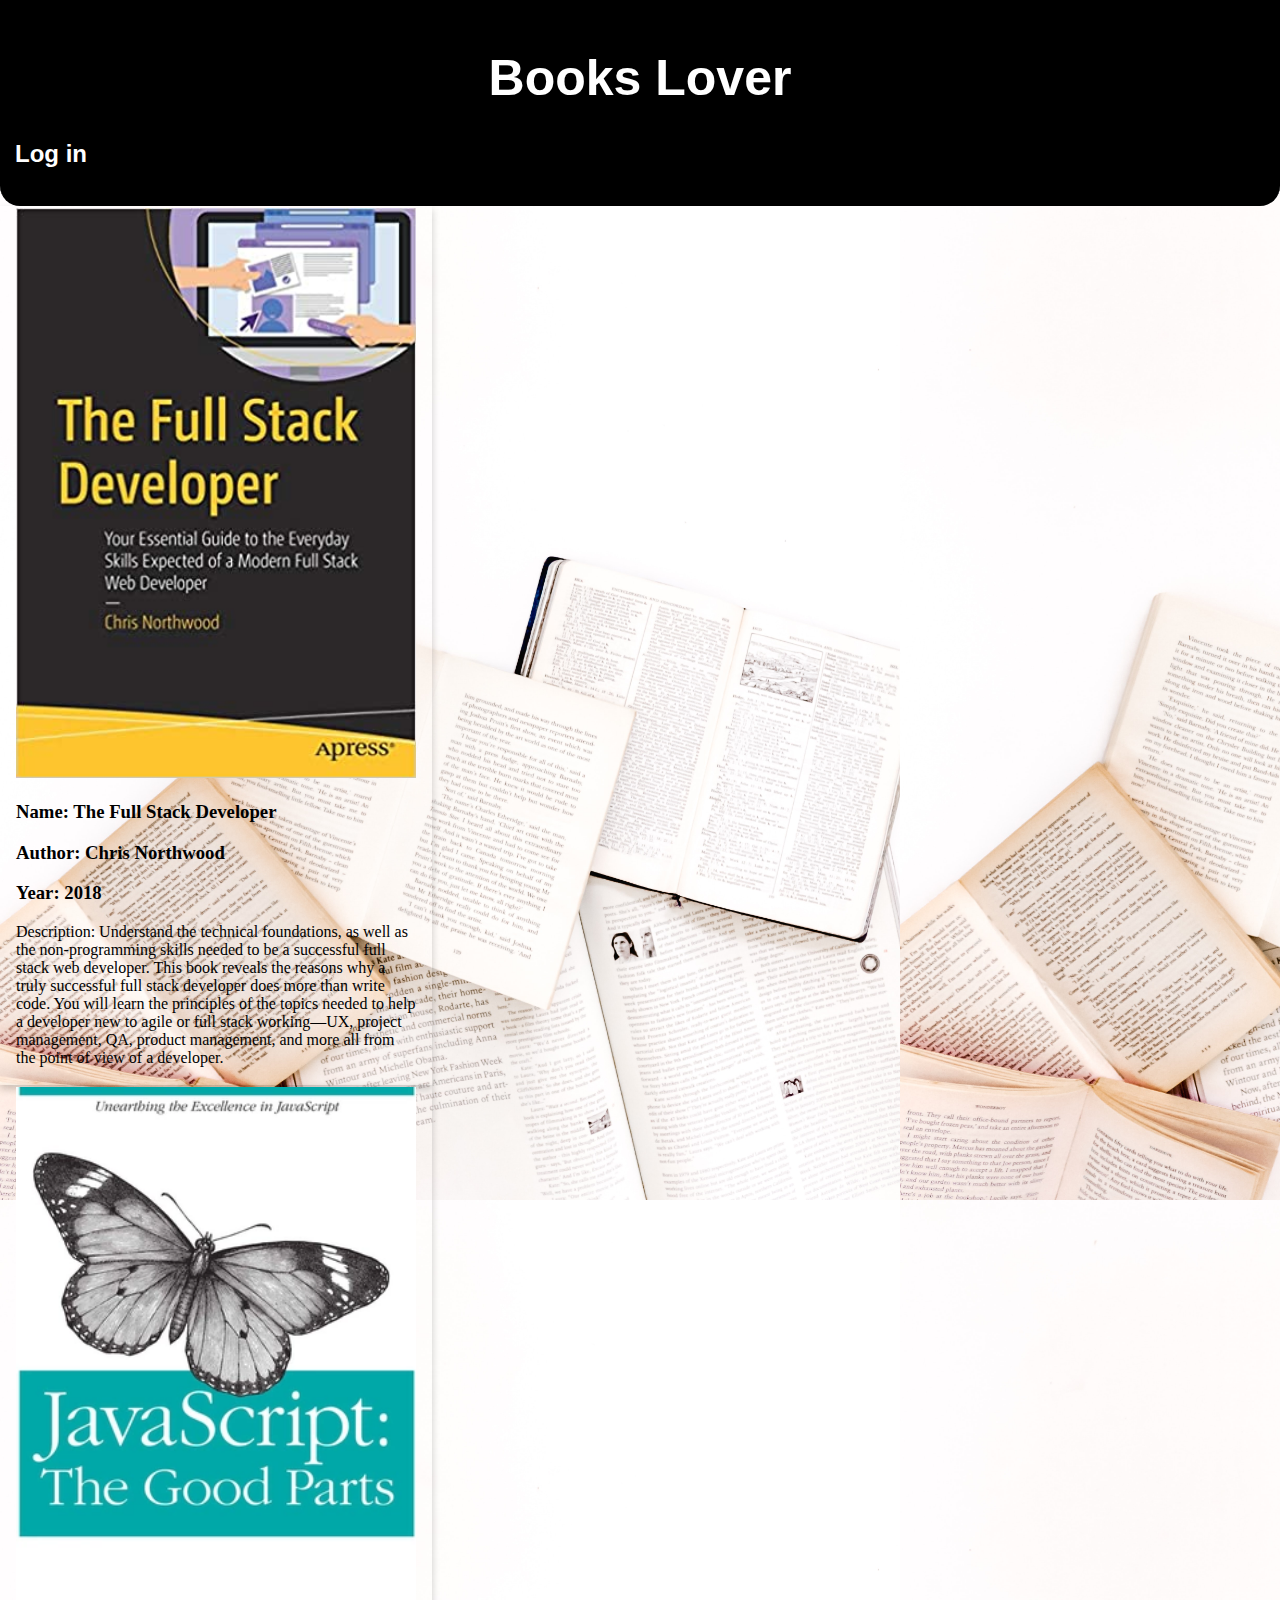
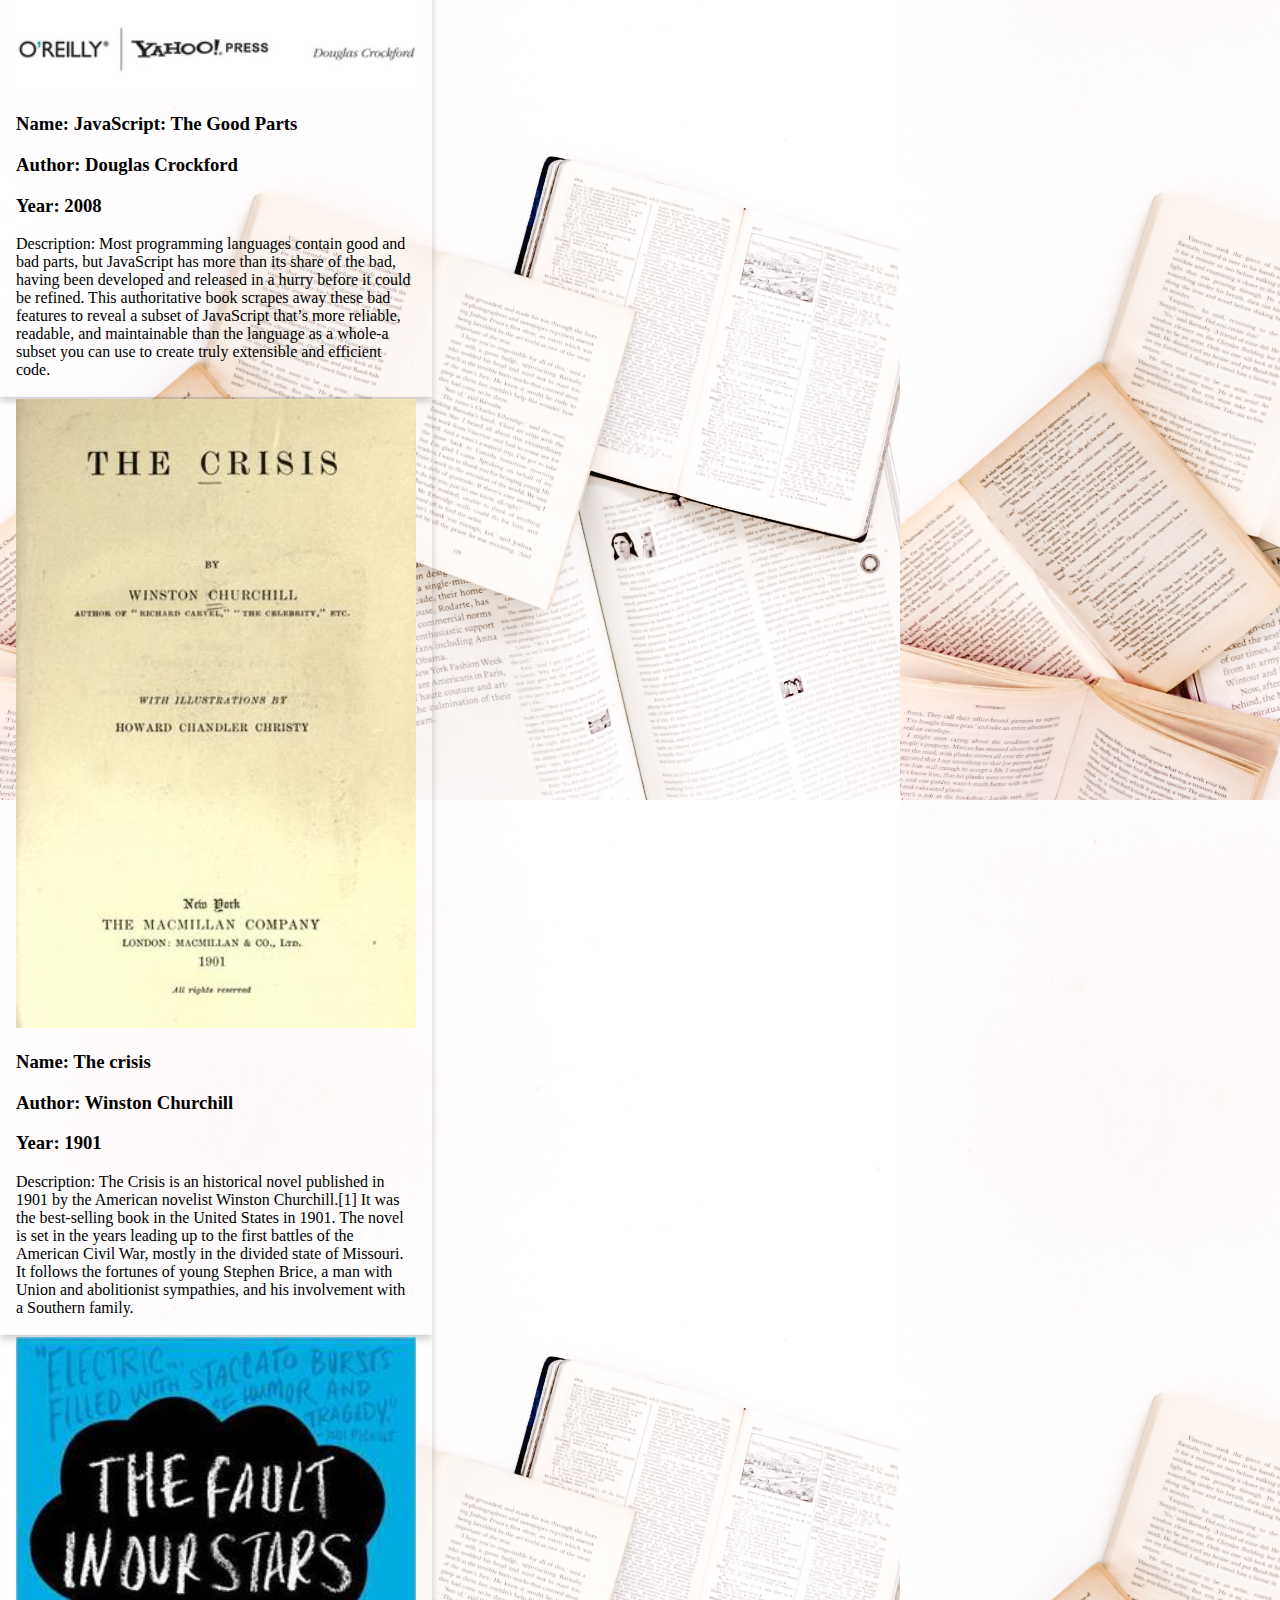
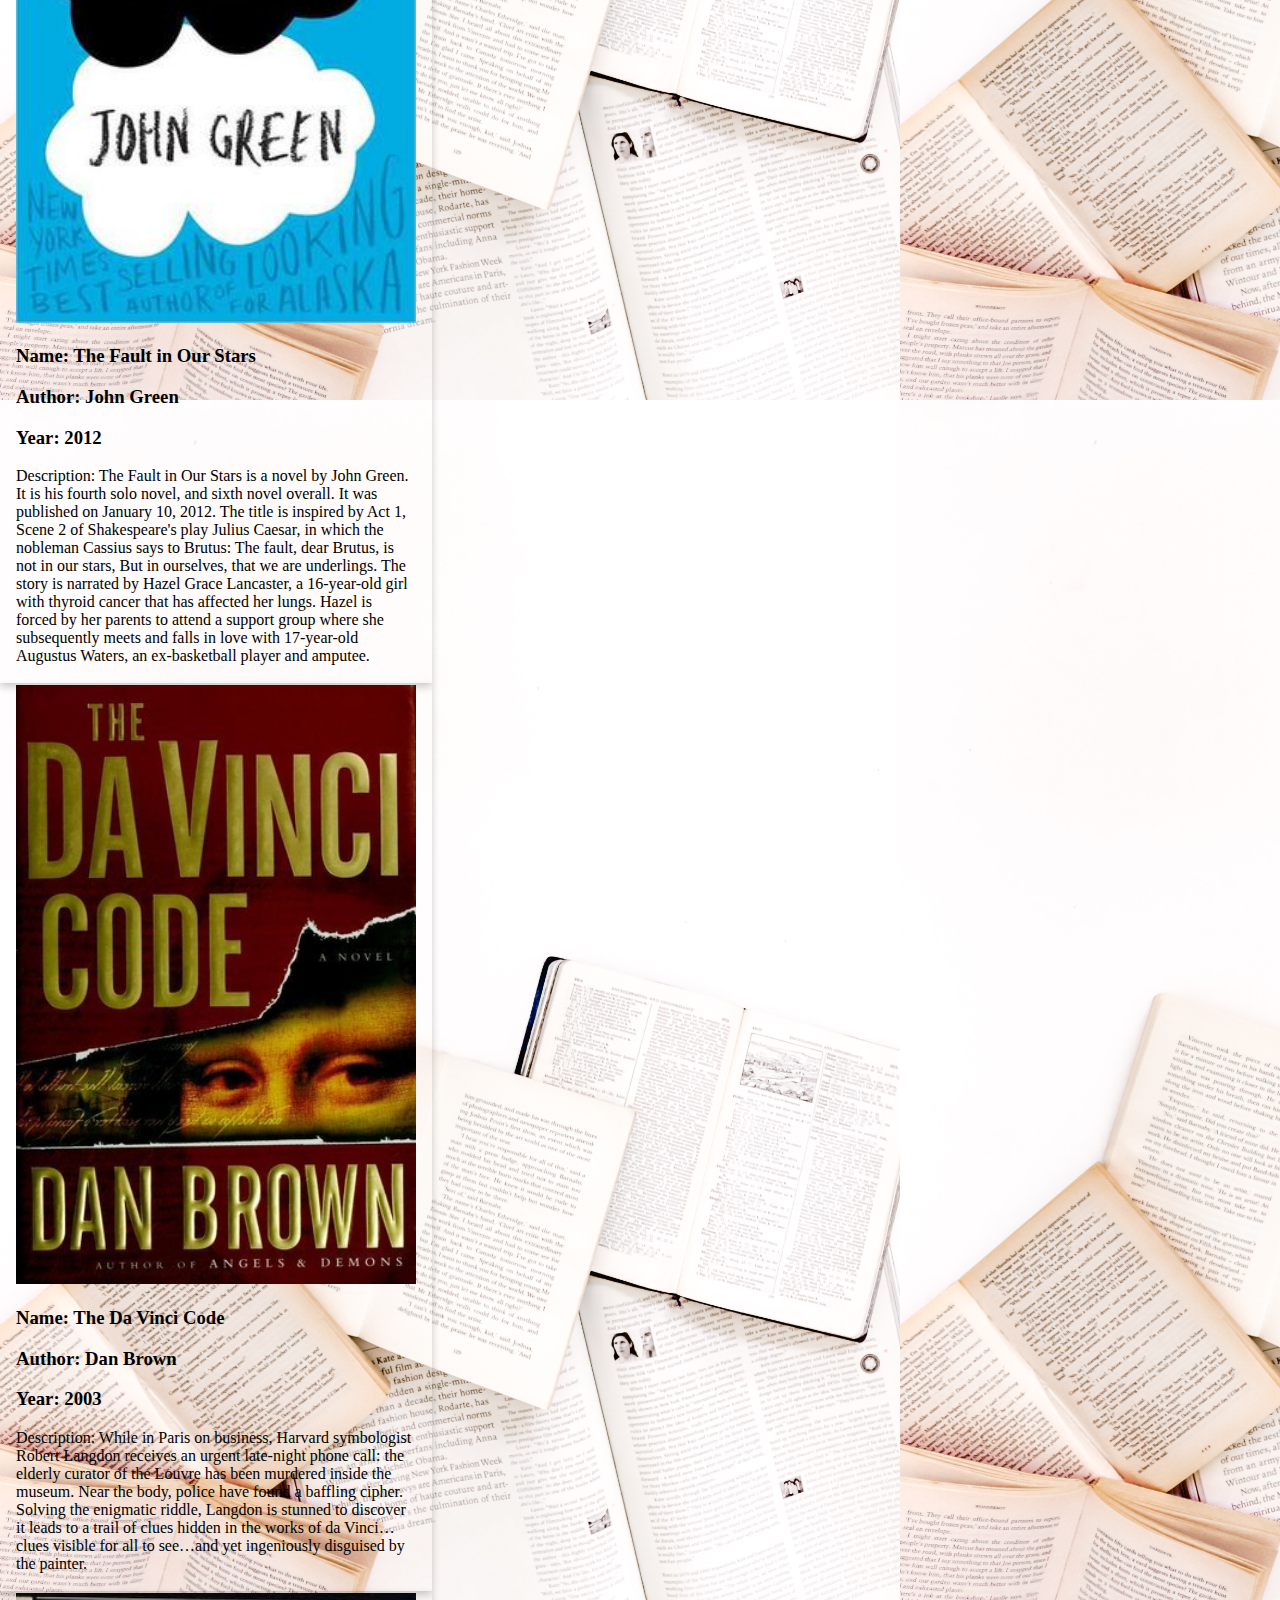
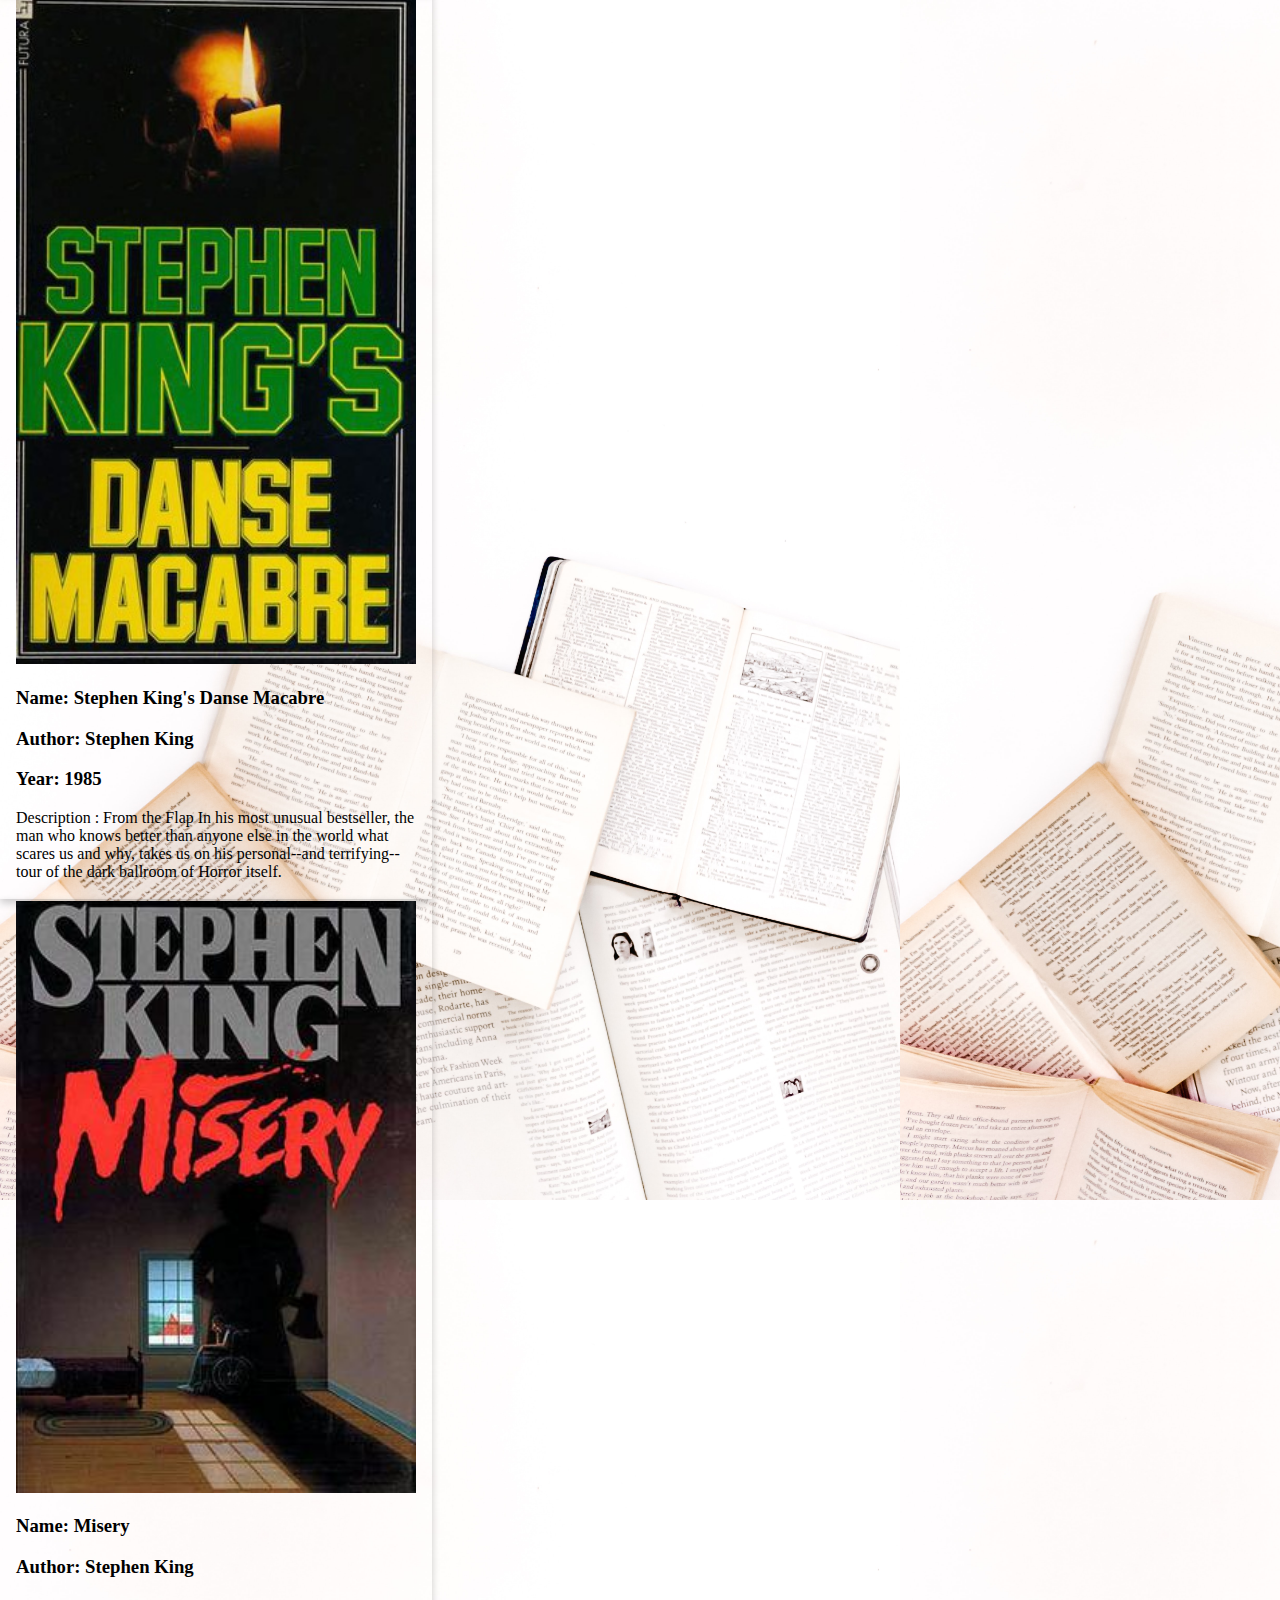
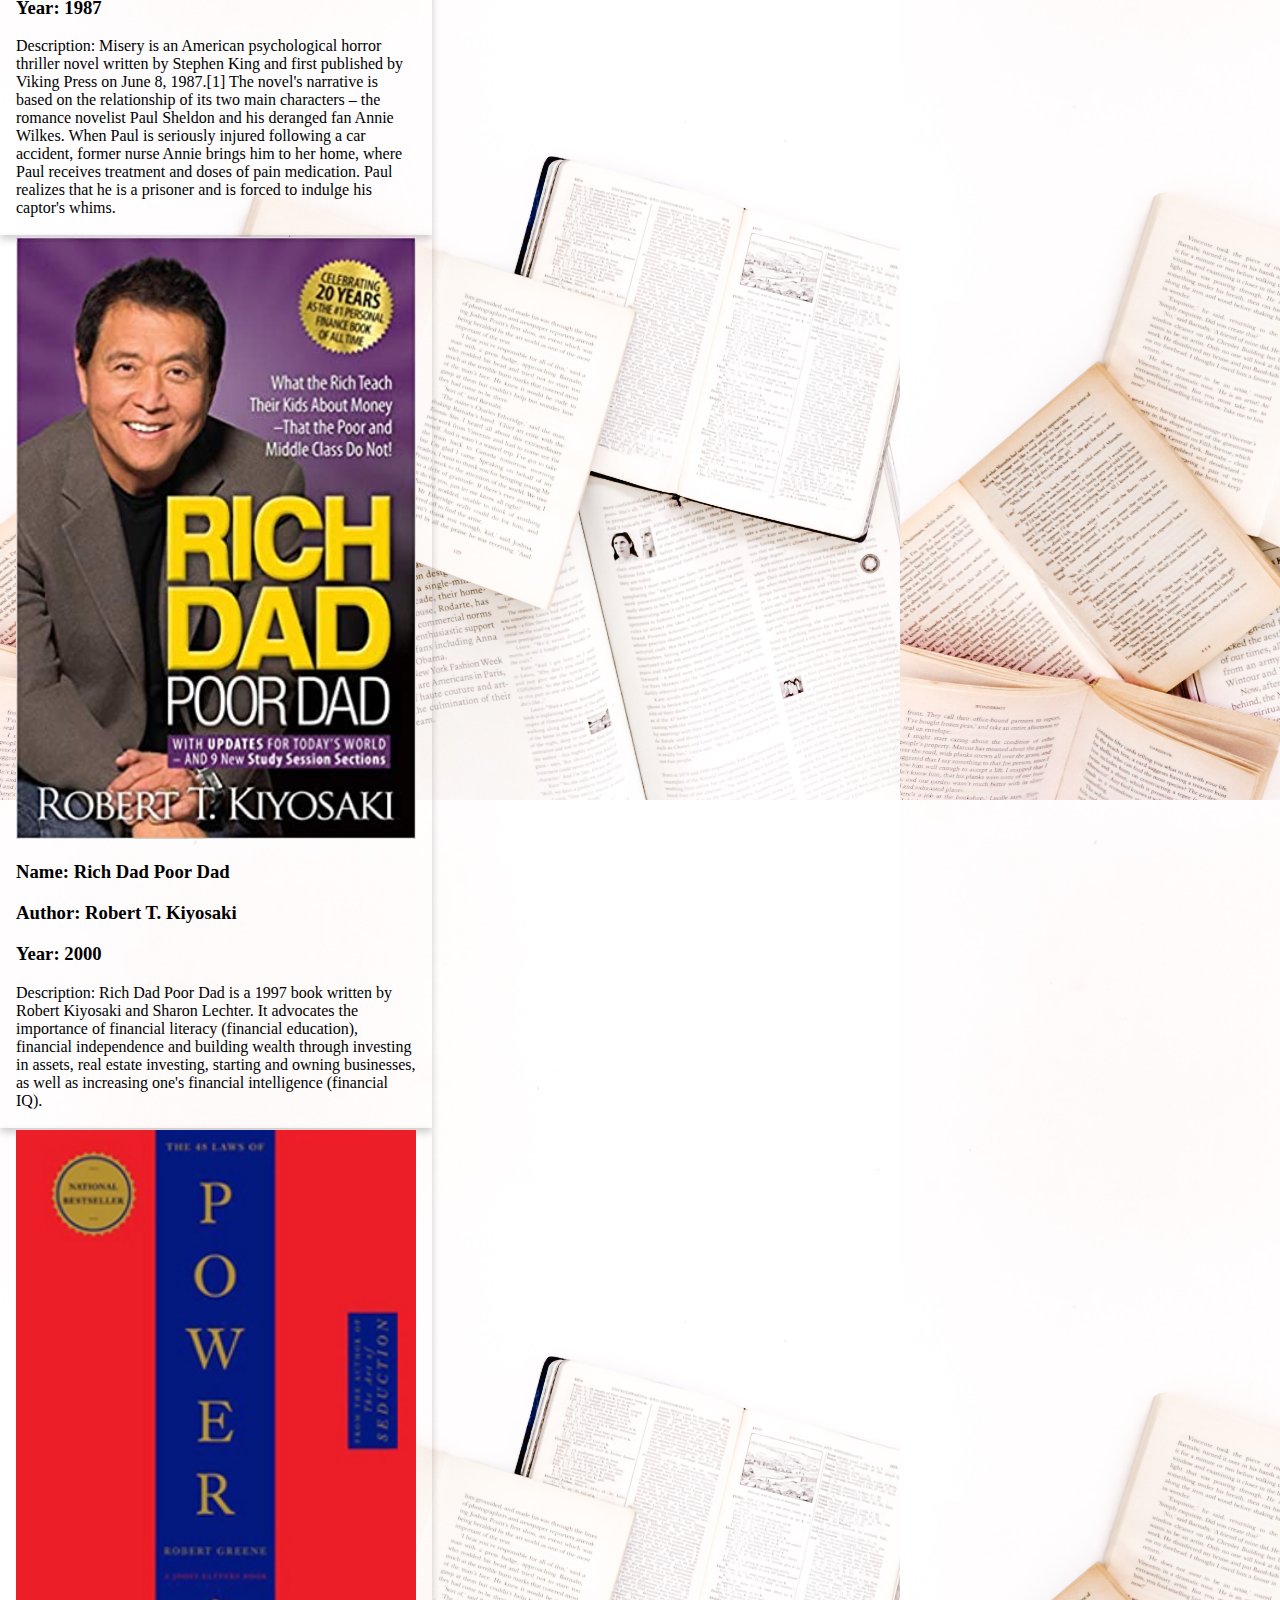
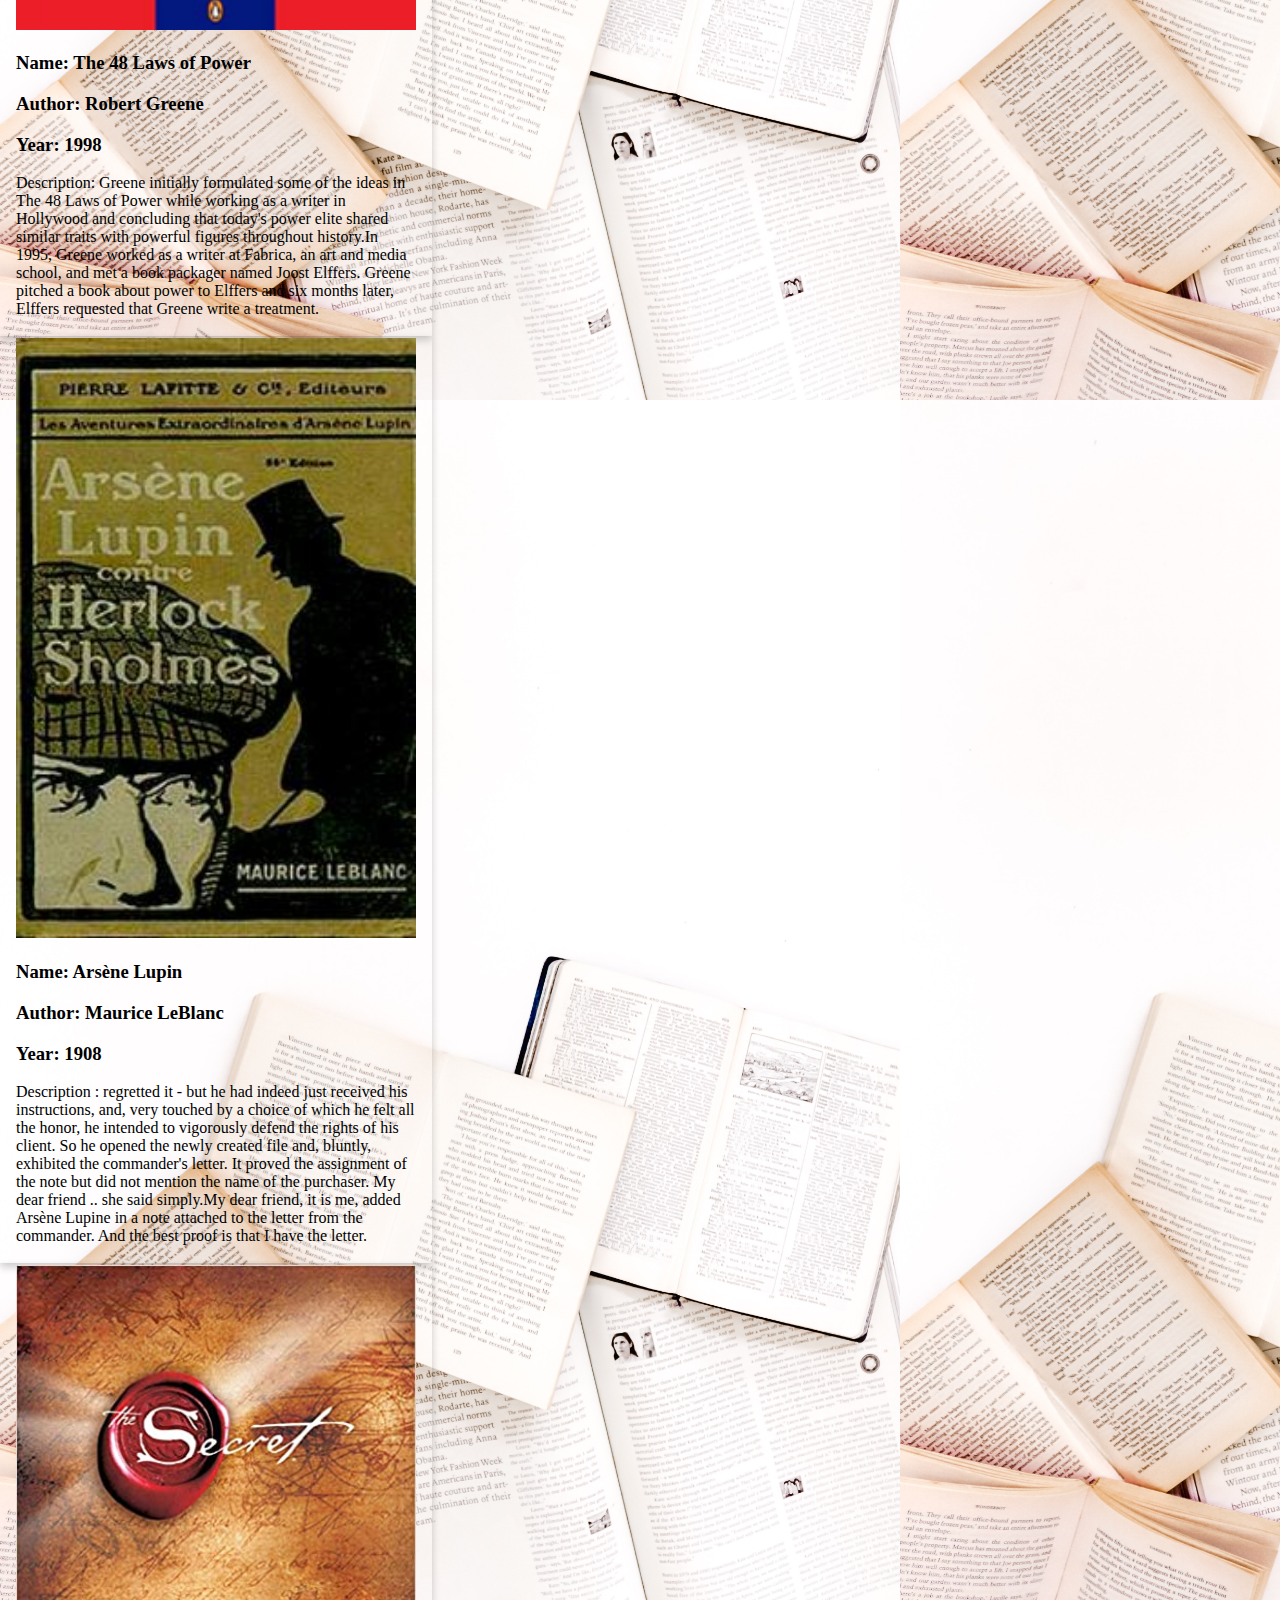
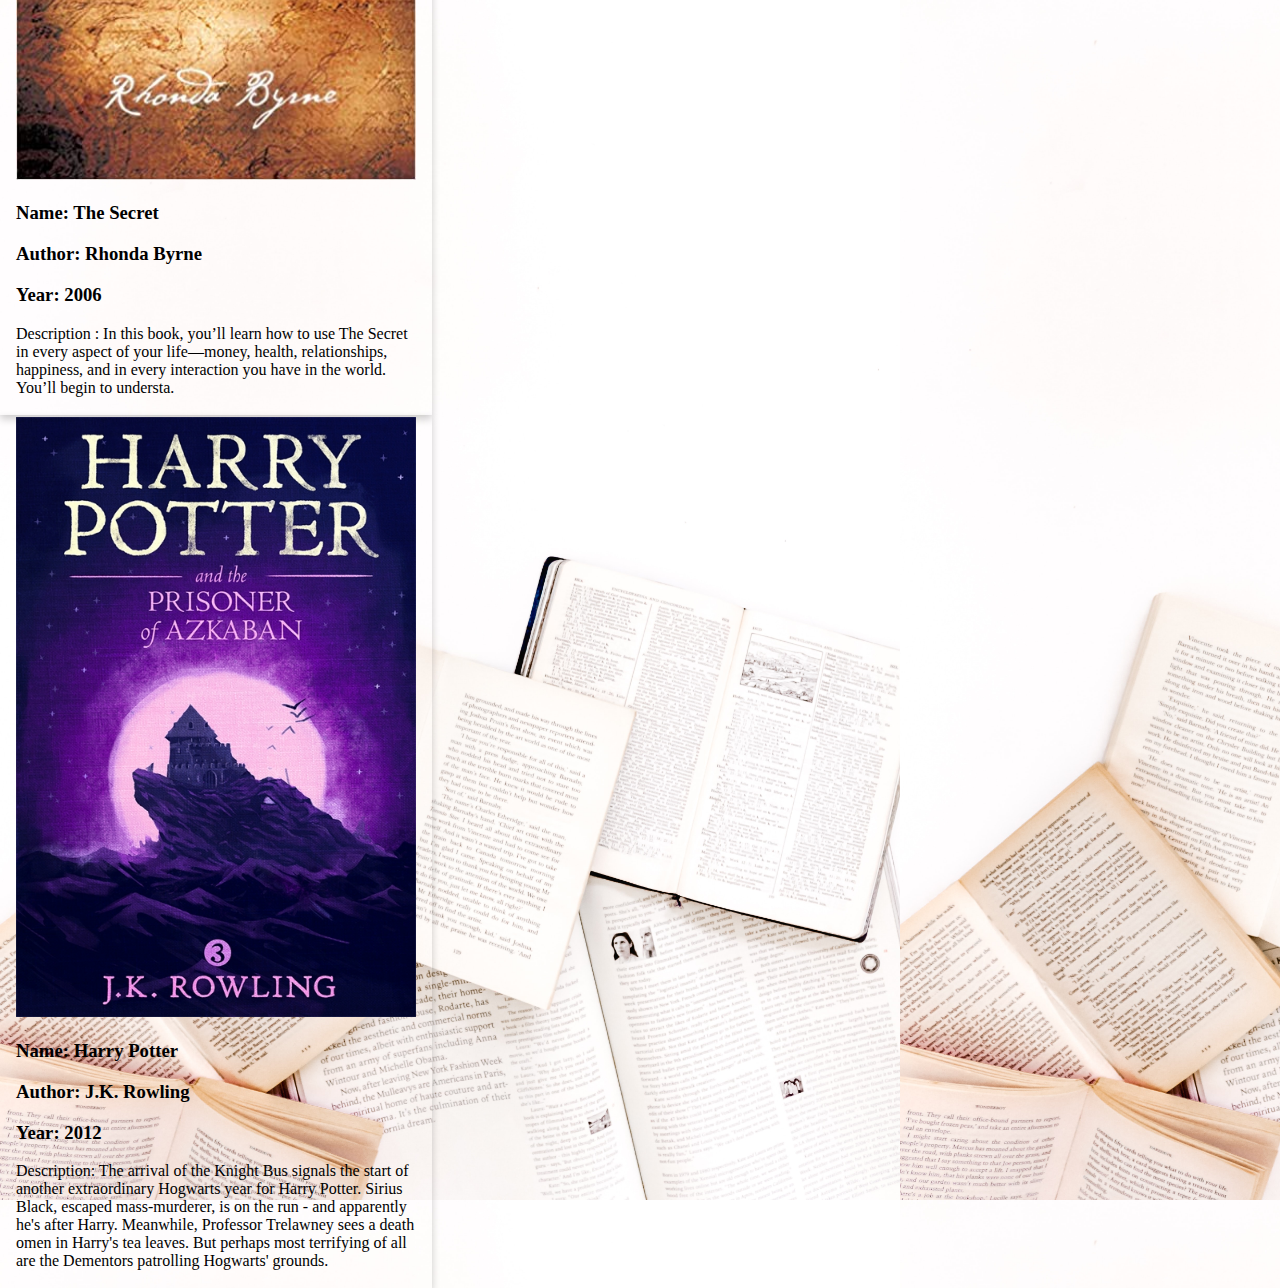
==== commit a47ee447: "16" ====
--- a/index.html
+++ b/index.html
@@ -14,8 +14,12 @@
   </head>
   <body>
     <div class="header">
-      <h1>Books Lover</h1>
+      <h1 class="titel">Books Lover</h1>
+<!-- add icon next to login   -->
+      <h2>Log in</h2>
+
     </div>
+
 
     <div class="books1">
       <div class="book1">
@@ -170,6 +174,31 @@
           I have the letter.
         </p>
       </div>
+      <div class="book11">
+        <img src="./imgs/book11.jpg" alt="book11" />
+        <h3>Name: The Secret</h3>
+        <h3>Author: Rhonda Byrne</h3>
+        <h3>Year: 2006</h3>
+        <p>
+          Description : In this book, you’ll learn how to use The Secret in
+          every aspect of your life—money, health, relationships, happiness, and
+          in every interaction you have in the world. You’ll begin to understa.
+        </p>
+      </div>
+      <div class="book12">
+        <img src="./imgs/book12.jpg" alt="book12" />
+        <h3>Name: Harry Potter</h3>
+        <h3>Author: J.K. Rowling</h3>
+        <h3>Year: 2012</h3>
+        <p>
+          Description: The arrival of the Knight Bus signals the start of
+          another extraordinary Hogwarts year for Harry Potter. Sirius Black,
+          escaped mass-murderer, is on the run - and apparently he's after
+          Harry. Meanwhile, Professor Trelawney sees a death omen in Harry's tea
+          leaves. But perhaps most terrifying of all are the Dementors
+          patrolling Hogwarts' grounds.
+        </p>
+      </div>
     </div>
 
     <script src="main.js"></script>
--- a/style.css
+++ b/style.css
@@ -4,16 +4,33 @@
     margin: 0;
 }
 .header {
-    color: #0A1D37;
-    /* background-color:#F1ECC3 ; */
+    color: #fff;
+    background-color:black ;
     padding: 15px;
     margin:0 ;
-    border-radius:  20px 20px;
+    border-radius: 0 0 20px 20px;
     border-bottom: 3px solid black;
-    font-size:20px;
-    font-family:Verdana, Geneva, Tahoma, sans-serif;
-    text-align: center;
+    font-family:sans-serif;
 }
+.titel {
+    text-align: center; 
+    font-size:50px;
+}
+.
+/* @media screen and (max-width: 300px) {
+    .books1 { 
+    display: block;
+    width: 100%;
+    height: 100%;
+    }
+}      */
+/* @media screen and (orientation: portrait) {
+	.books1 {
+    display: flex;
+	width: 100%;
+
+	}
+} */
 .books1 {
     display: grid;
     grid-template-columns:  50% 50% ;
@@ -110,4 +127,31 @@
 }
 .book9 :hover {
         box-shadow: 0 8px 16px  rgba(0,0,0,0.2);
-}+}
+.book10 {
+    width: 400px;
+    box-shadow: 0 4px 8px 0 rgba(0,0,0,0.2);
+    transition: 0.3s;
+    padding: 2px 16px;
+}
+.book10 :hover {
+        box-shadow: 0 8px 16px  rgba(0,0,0,0.2);
+}
+.book11 {
+    width: 400px;
+    box-shadow: 0 4px 8px 0 rgba(0,0,0,0.2);
+    transition: 0.3s;
+    padding: 2px 16px;
+}
+.book11 :hover {
+        box-shadow: 0 8px 16px  rgba(0,0,0,0.2);
+}
+.book12 {
+    width: 400px;
+    box-shadow: 0 4px 8px 0 rgba(0,0,0,0.2);
+    transition: 0.3s;
+    padding: 2px 16px;
+}
+.book12 :hover {
+        box-shadow: 0 8px 16px  rgba(0,0,0,0.2);
+}
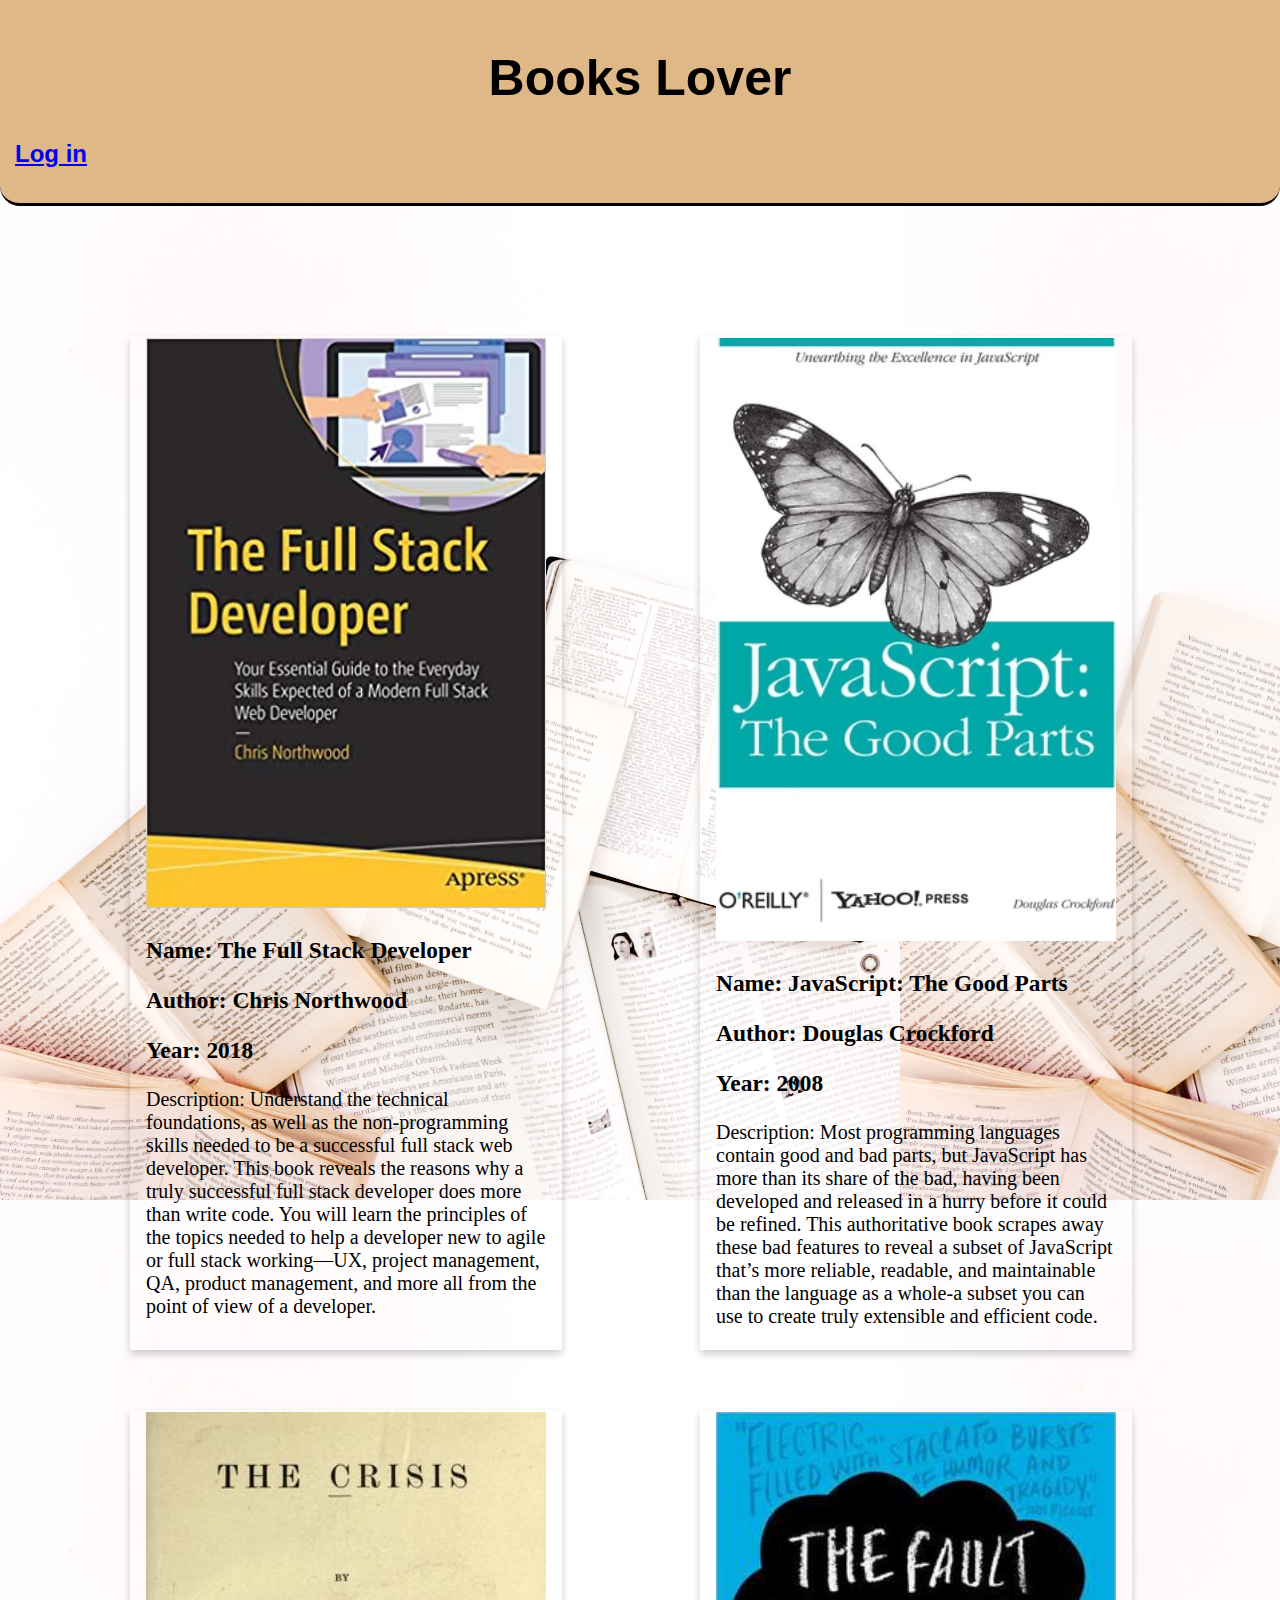
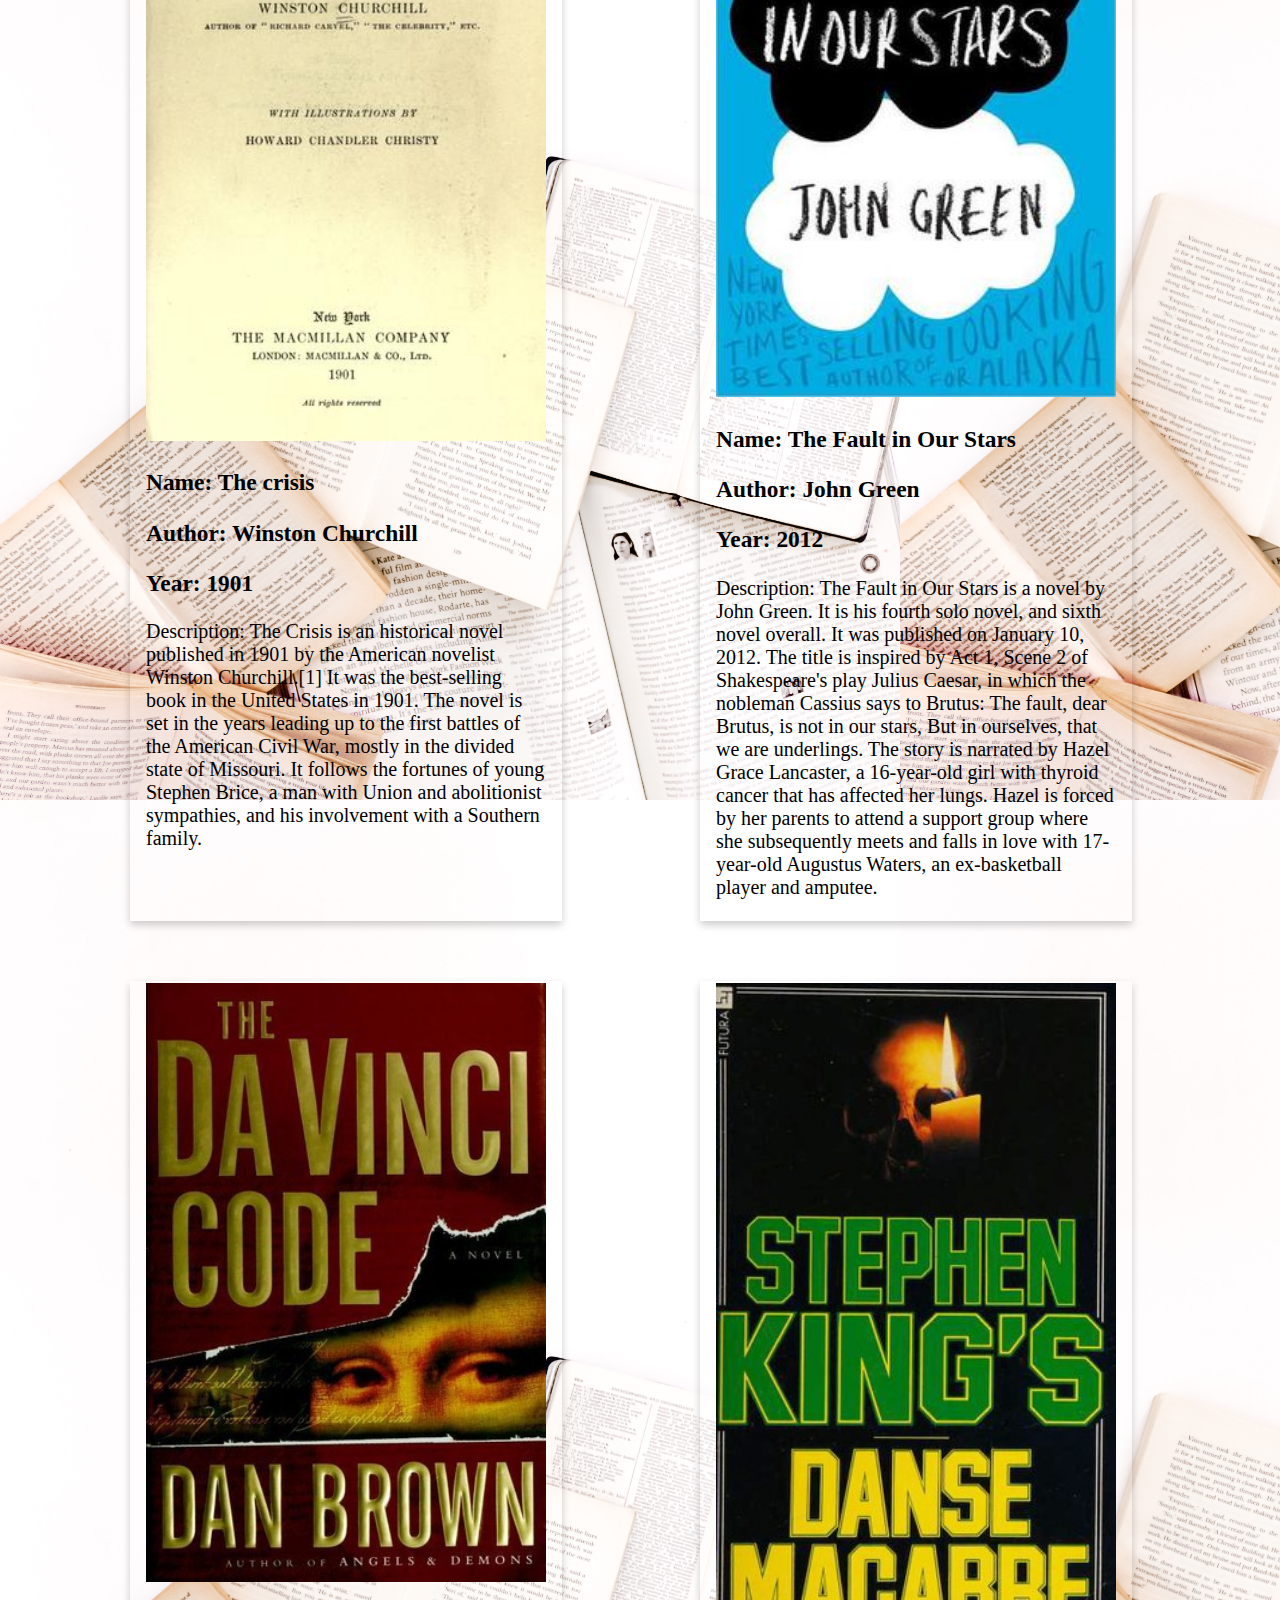
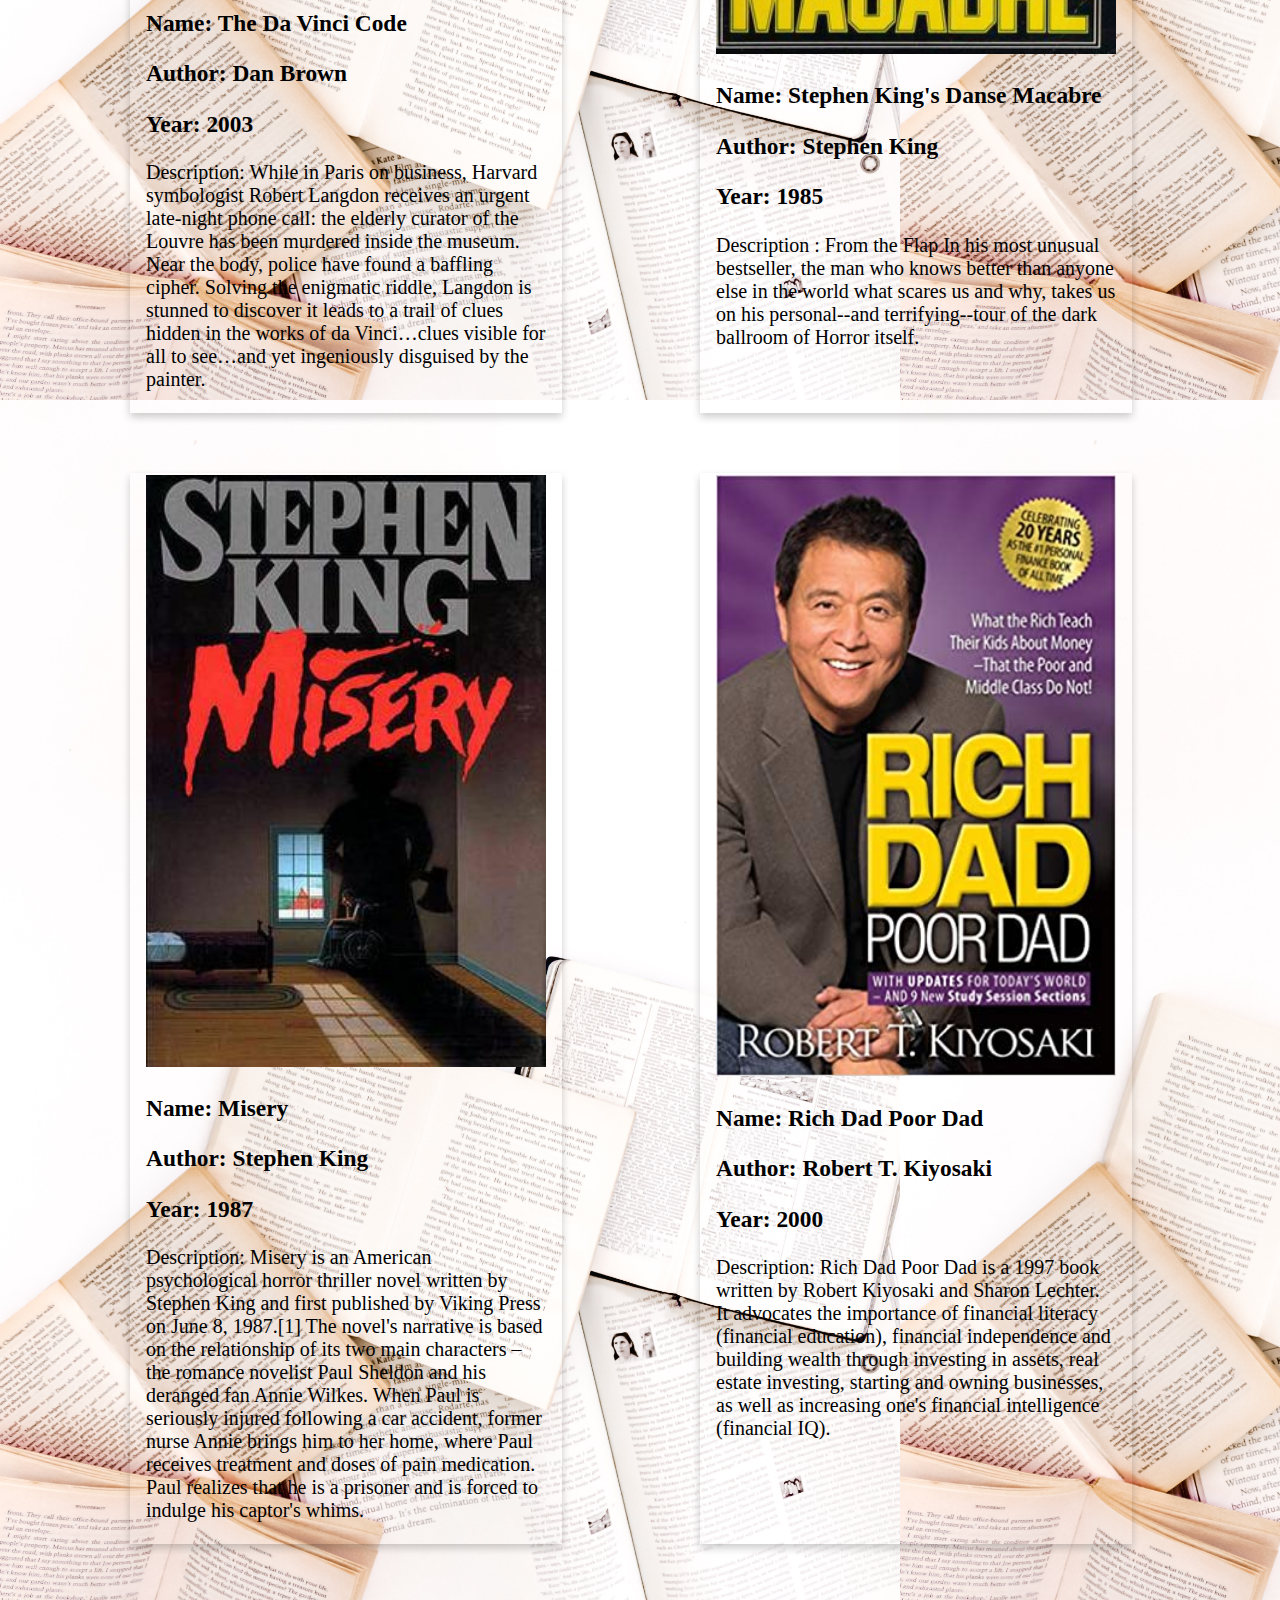
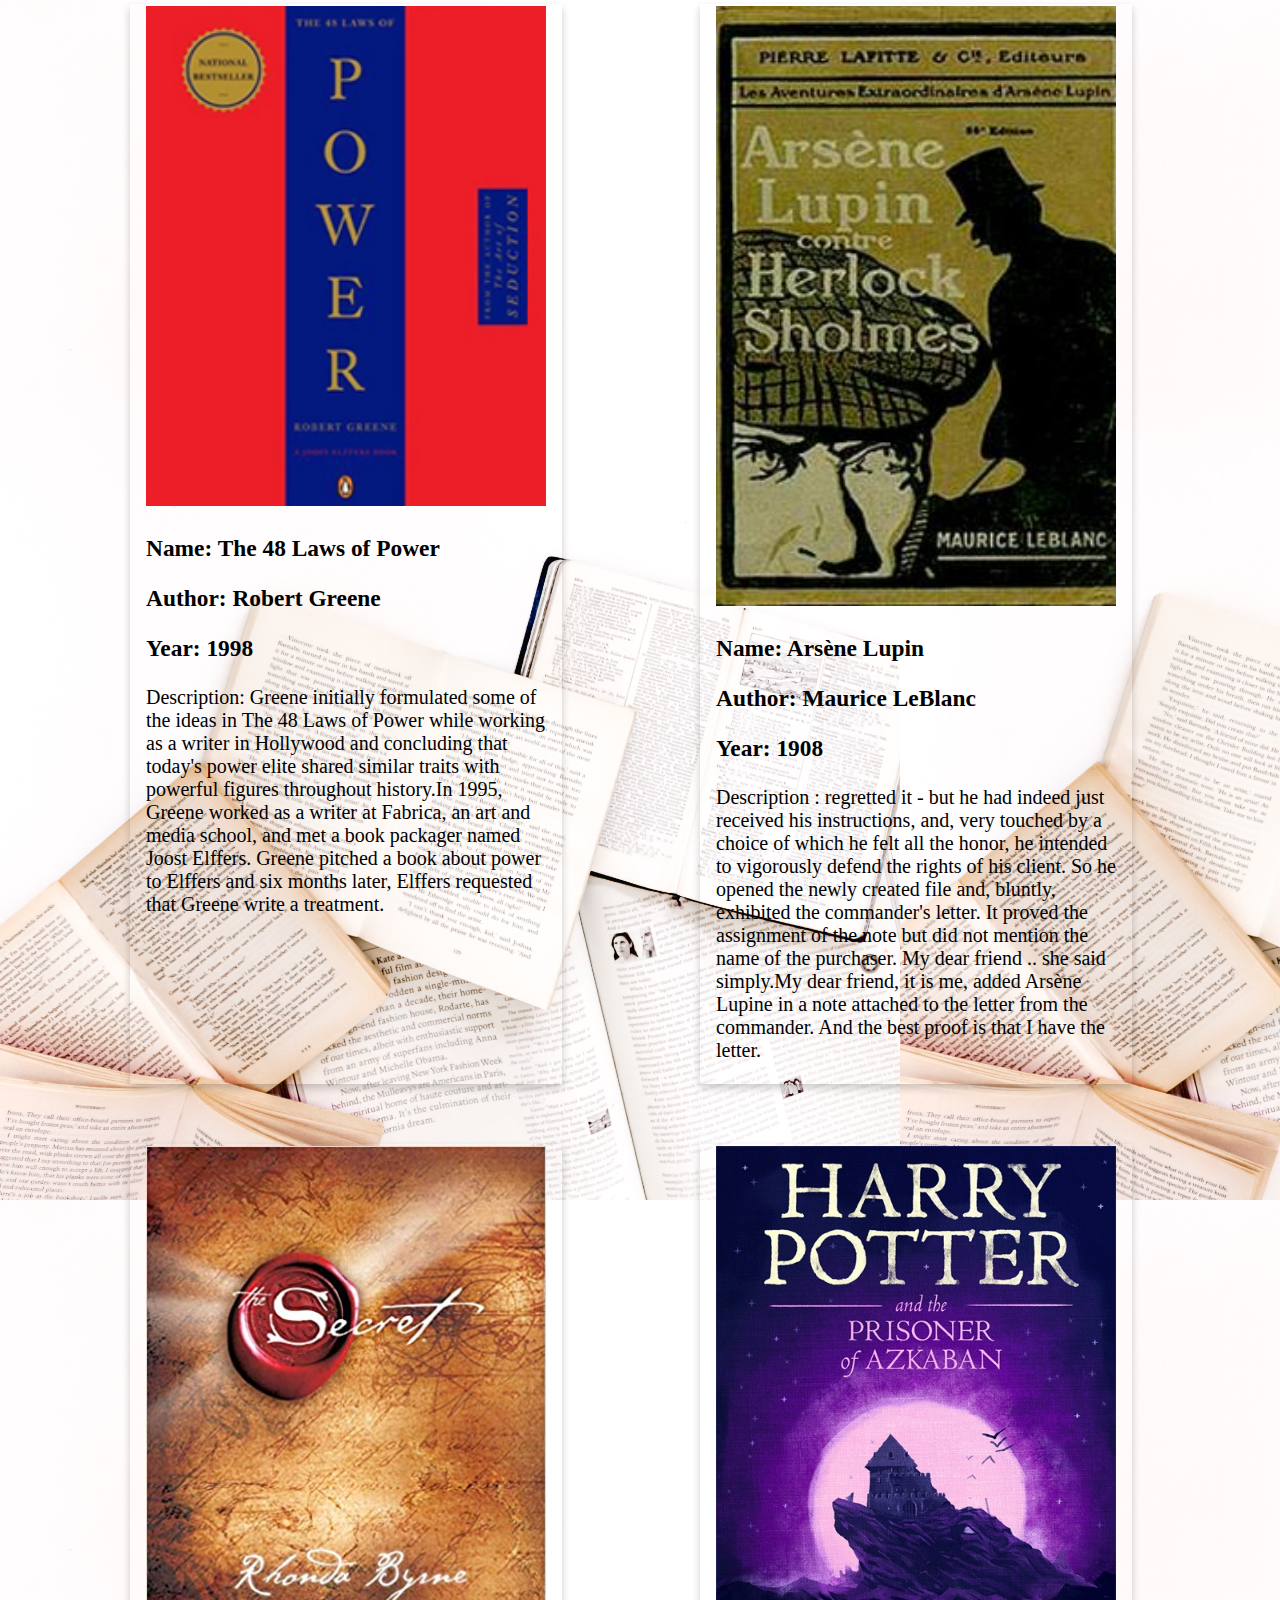
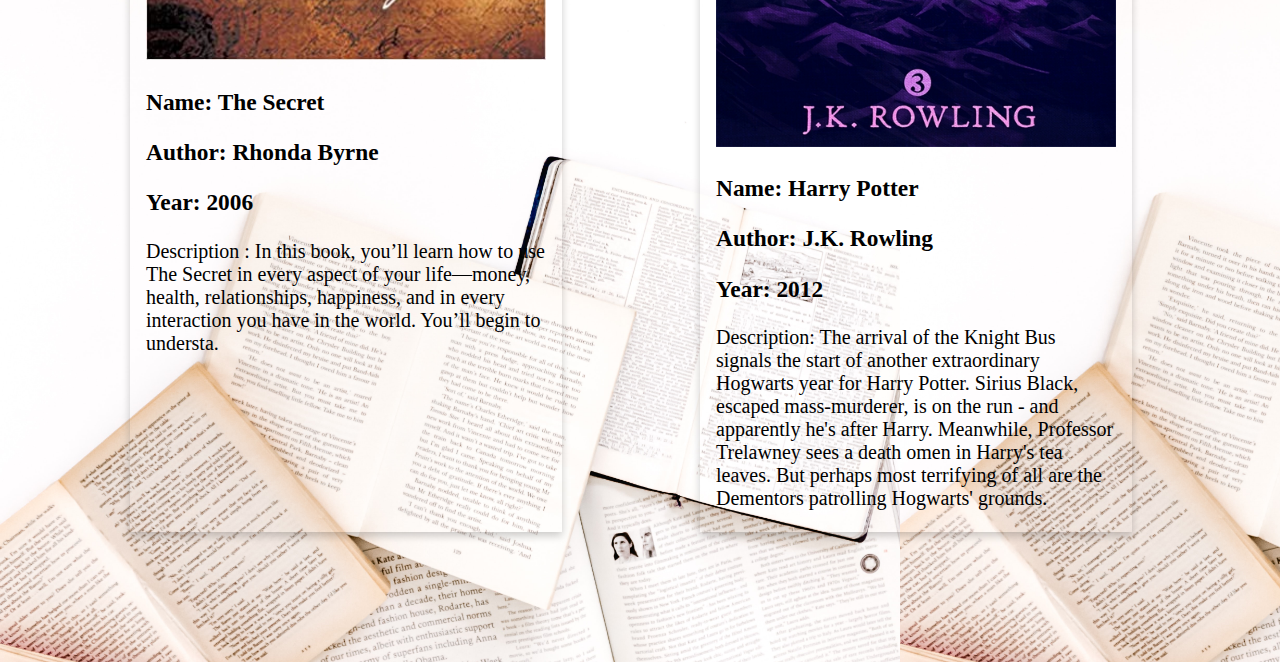
==== commit 9364a6d8: "17" ====
--- a/index.html
+++ b/index.html
@@ -15,9 +15,10 @@
   <body>
     <div class="header">
       <h1 class="titel">Books Lover</h1>
-<!-- add icon next to login   -->
-      <h2>Log in</h2>
-
+<!-- add icon next to log  -->
+        <div class="h2">
+        <h2><a href="file:///F:/MERAKI_Academy/Projects/MERAKI_Academy_Project_2/login.html">Log in</a></h2>
+        </div>
     </div>
 
 
--- a/style.css
+++ b/style.css
@@ -4,19 +4,20 @@
     margin: 0;
 }
 .header {
-    color: #fff;
-    background-color:black ;
+    background-color:burlywood ;
     padding: 15px;
     margin:0 ;
     border-radius: 0 0 20px 20px;
     border-bottom: 3px solid black;
     font-family:sans-serif;
+    text-decoration: none;
 }
 .titel {
+    color: #000;
     text-align: center; 
     font-size:50px;
 }
-.
+
 /* @media screen and (max-width: 300px) {
     .books1 { 
     display: block;
